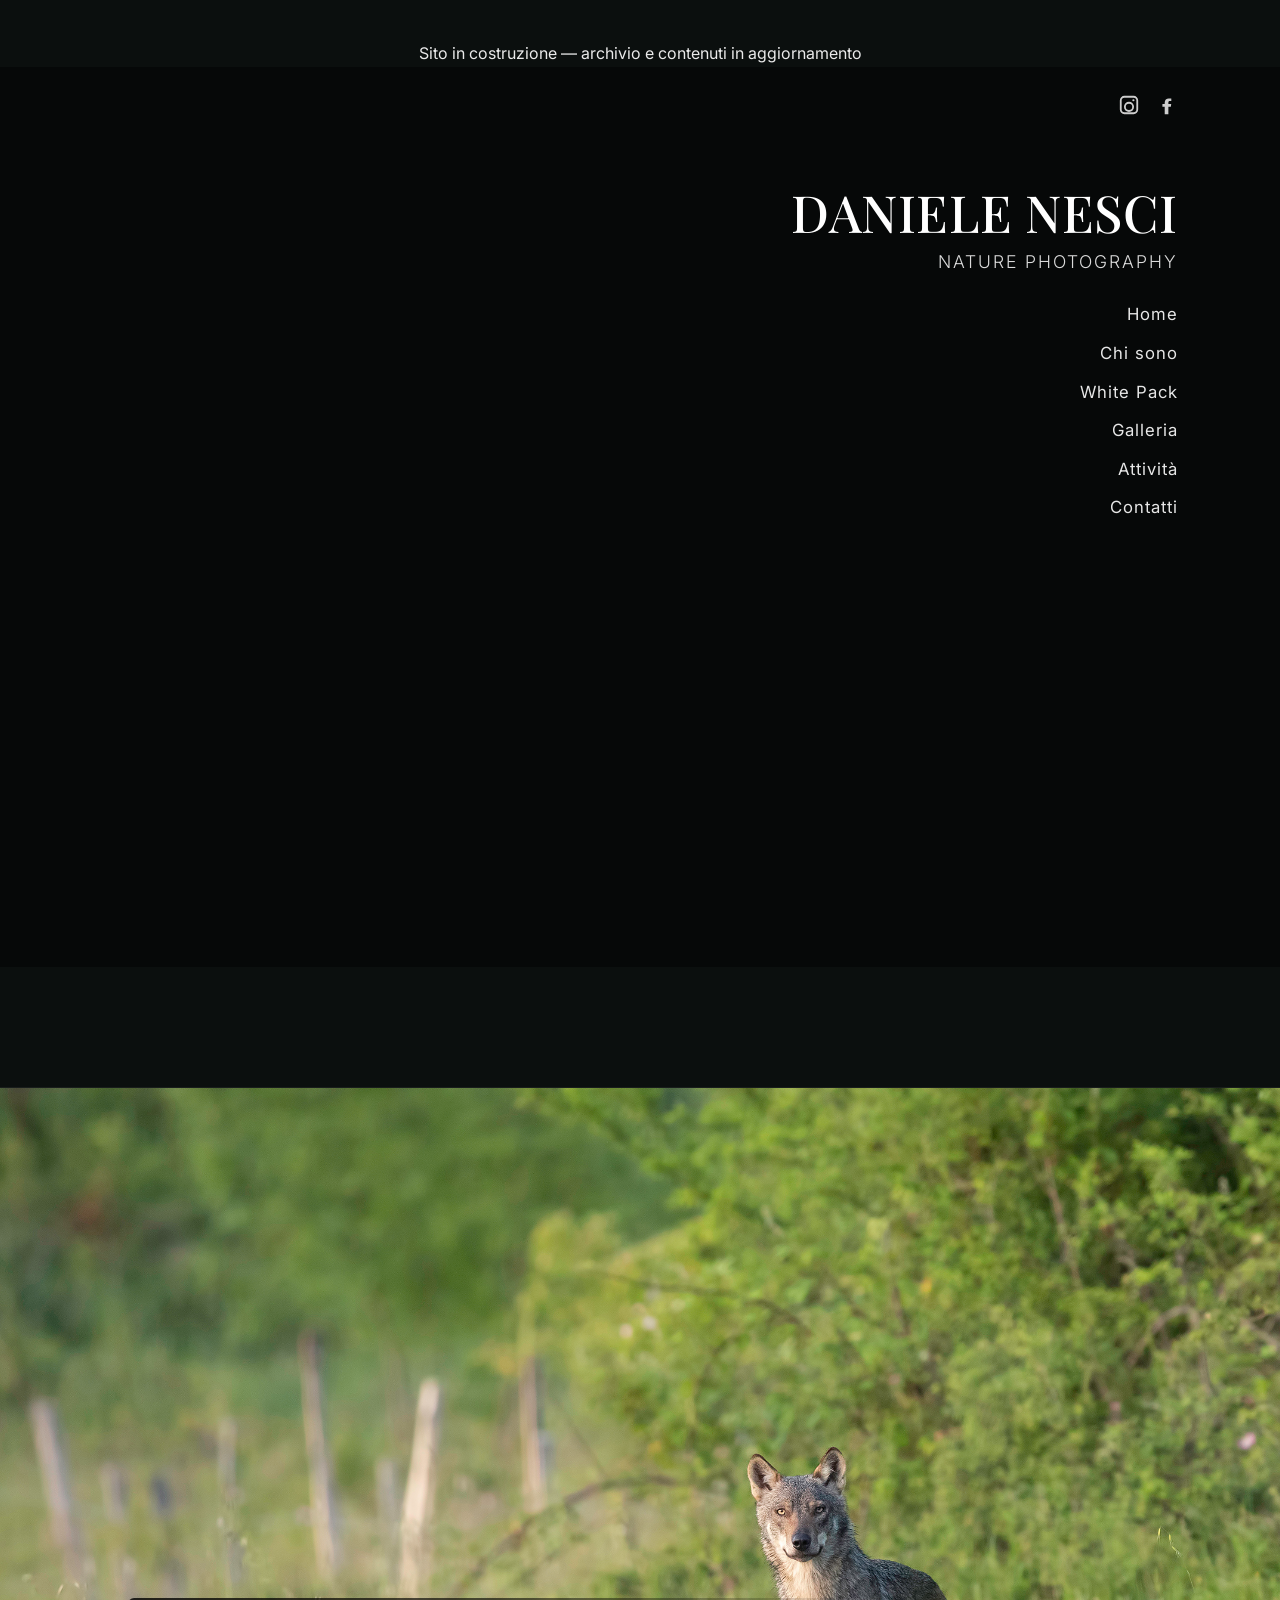
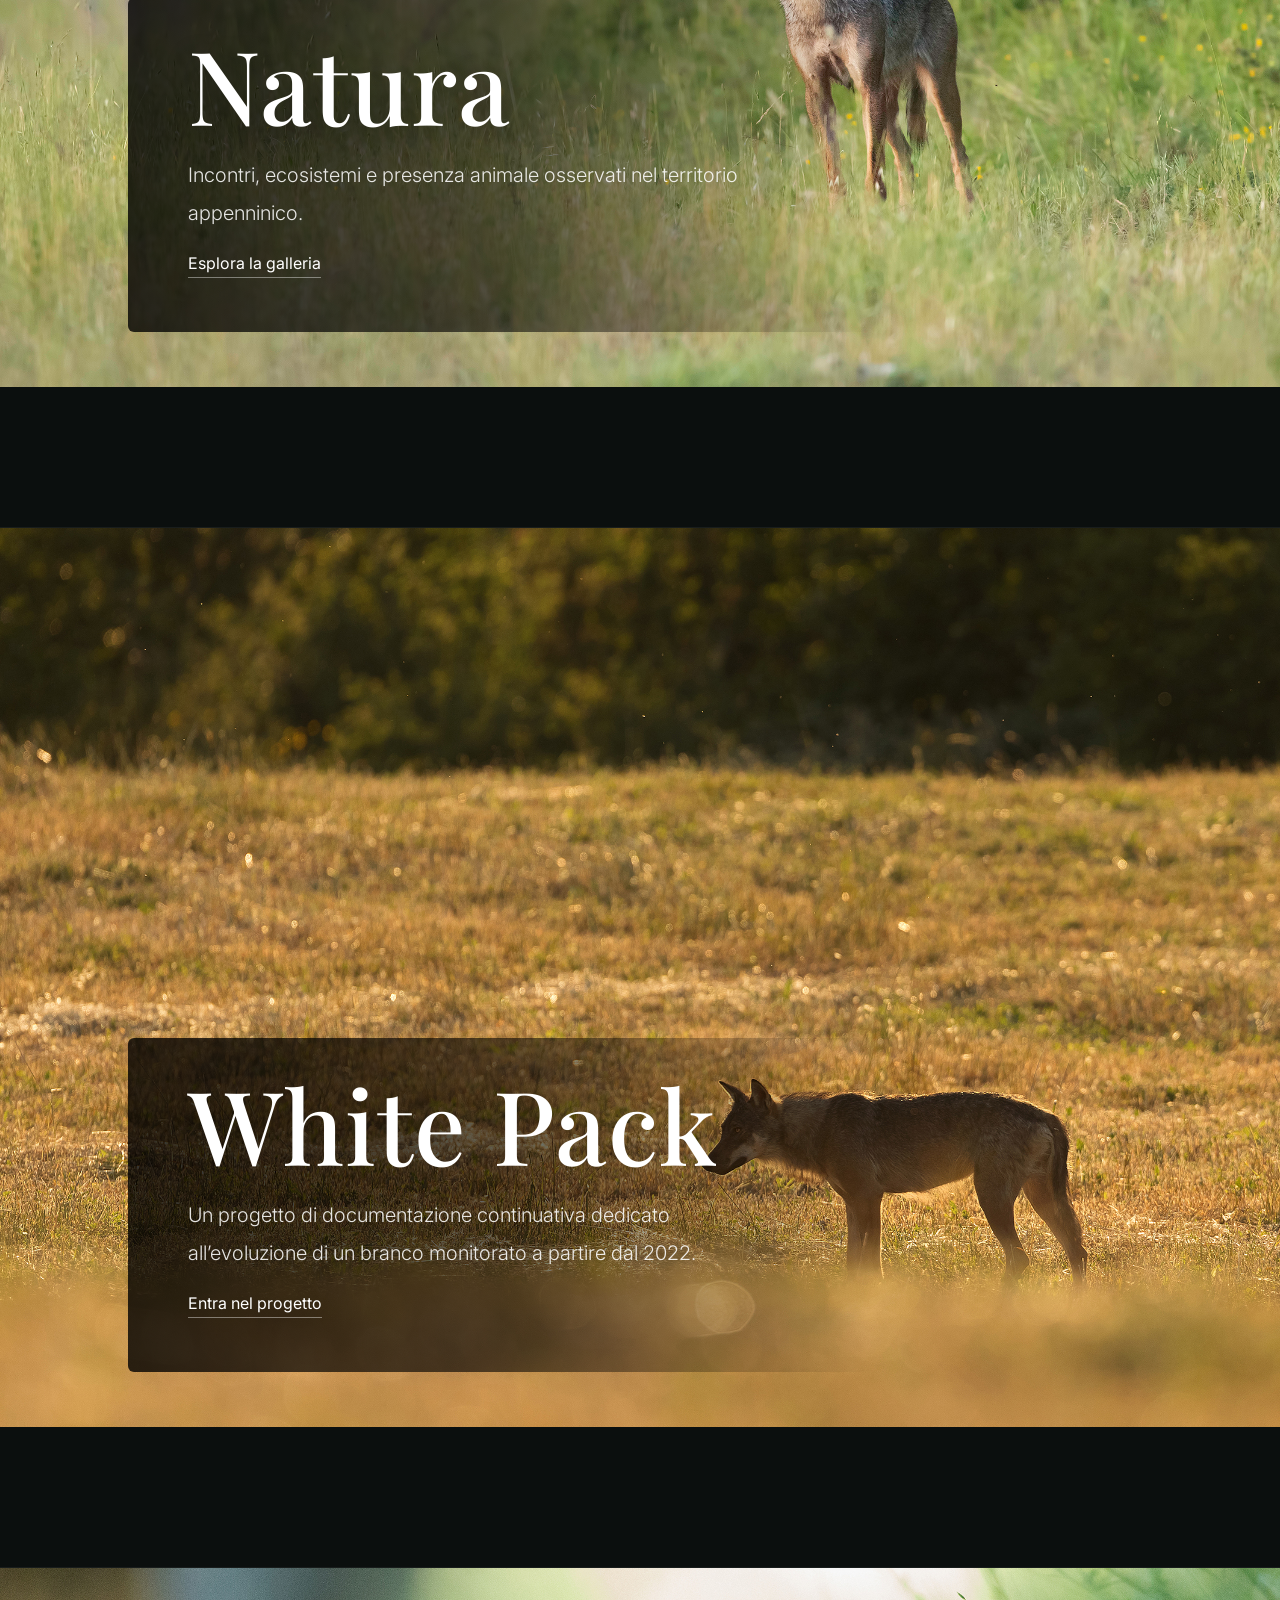
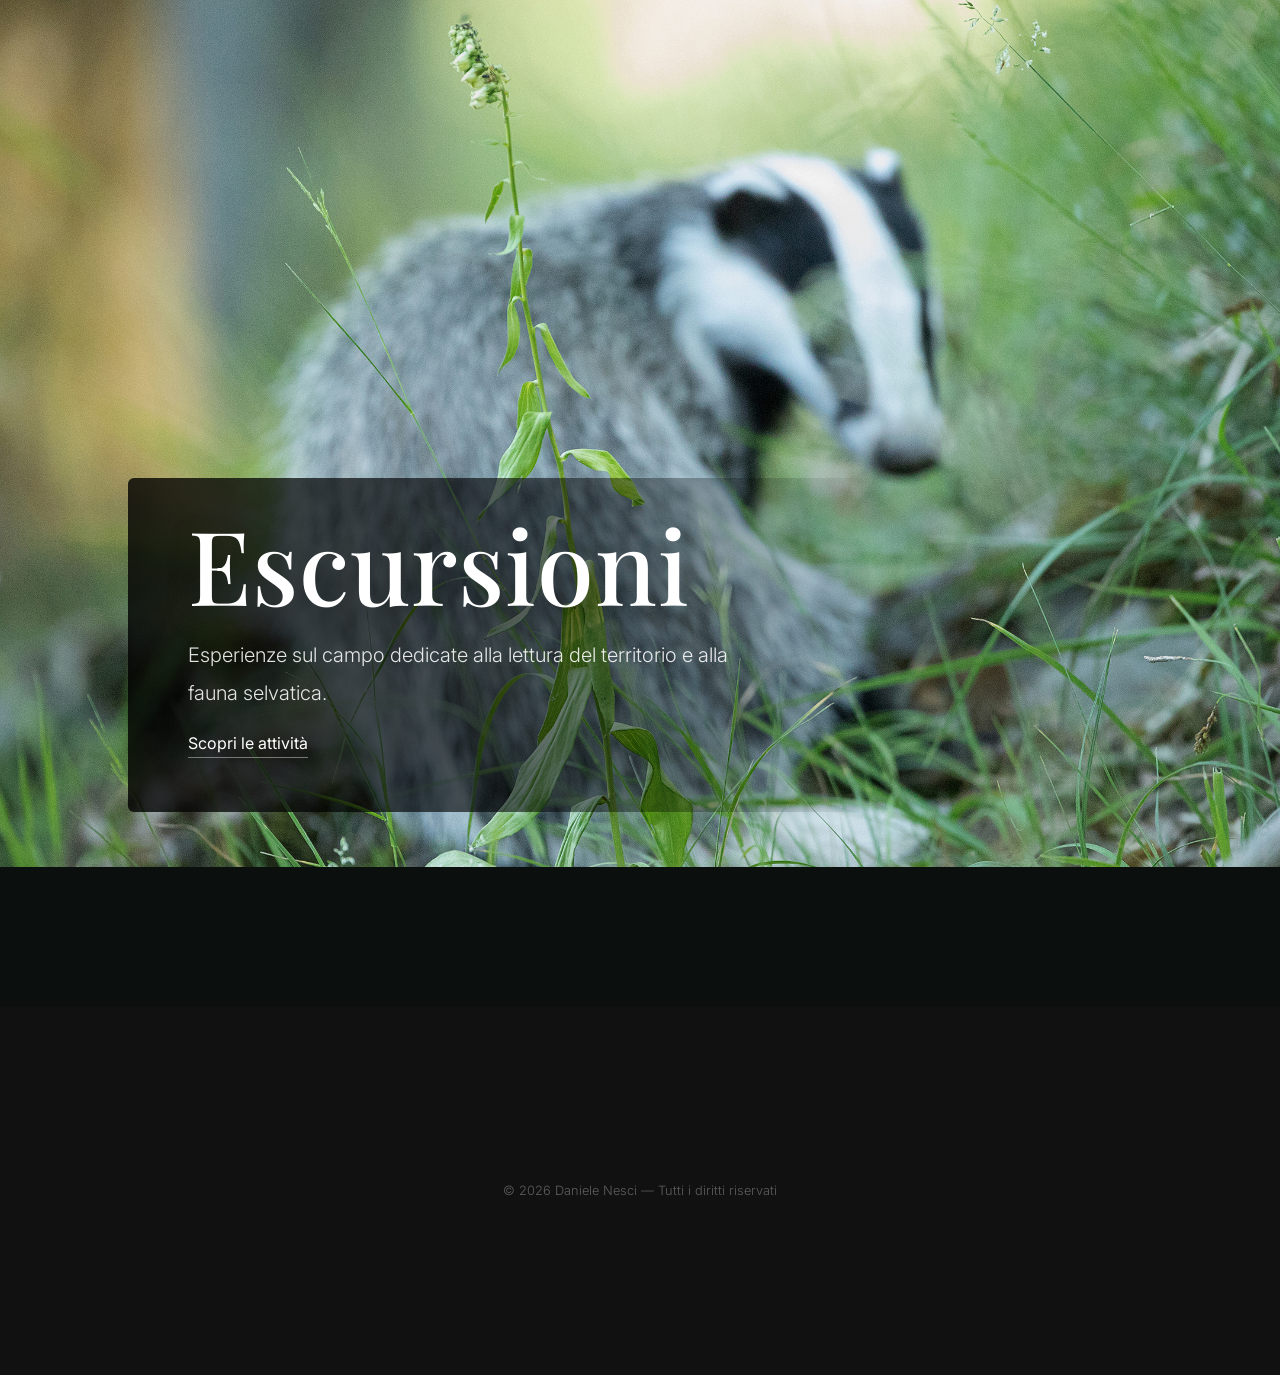
==== index.html @ 94b70ebe "Update index.html" ====
<!DOCTYPE html>
<html lang="it">
<head>
  <meta charset="UTF-8">
  <meta name="viewport" content="width=device-width, initial-scale=1.0">  
  
  <title>Daniele Nesci | Fotografia naturalistica Appennino</title>
  
  <meta name="description" content="Fotografia naturalistica nell’Appennino e progetto White Pack: documentazione del comportamento del lupo e della fauna selvatica nel suo ambiente naturale.">

  
  <link rel="stylesheet" href="style.css">
  <link rel="preconnect" href="https://fonts.googleapis.com">
<link rel="preconnect" href="https://fonts.gstatic.com" crossorigin>

<link href="https://fonts.googleapis.com/css2?family=Inter:wght@300;400;500&family=Playfair+Display:wght@400;500;600&display=swap" rel="stylesheet">
</head>

<body>

<div class="site-banner">
  Sito in costruzione — archivio e contenuti in aggiornamento
</div>

<header class="hero-global">

  <video autoplay muted loop playsinline>
    <source src="assets/video/hero.mp4" type="video/mp4">
  </video>

  <div class="overlay"></div>

  <!-- TITOLO -->
  <div class="content">
    <h1>DANIELE NESCI</h1>
    <p>NATURE PHOTOGRAPHY</p>

 
    
  <nav class="hero-nav">
    <a href="index.html">Home</a>
    <a href="chi-sono.html">Chi sono</a>
    <a href="progetto.html">White Pack</a>
    <a href="galleria.html">Galleria</a>
    <a href="escursioni.html">Attività</a>
    <a href="contatti.html">Contatti</a>
  </nav>
  </div>

  

  <div class="hero-social">

  <a href="https://www.instagram.com/appennino_selvaggio/?hl=it" target="_blank" aria-label="Instagram">
    <svg viewBox="0 0 24 24">
      <path d="M7 2h10a5 5 0 0 1 5 5v10a5 5 0 0 1-5 5H7a5 5 0 0 1-5-5V7a5 5 0 0 1 5-5zm10 2H7a3 3 0 0 0-3 3v10a3 3 0 0 0 3 3h10a3 3 0 0 0 3-3V7a3 3 0 0 0-3-3zm-5 4.5A5.5 5.5 0 1 1 6.5 14 5.5 5.5 0 0 1 12 8.5zm0 2A3.5 3.5 0 1 0 15.5 14 3.5 3.5 0 0 0 12 10.5zM18 6.8a1.2 1.2 0 1 1-1.2-1.2A1.2 1.2 0 0 1 18 6.8z"/>
    </svg>
  </a>

  <a href="https://www.facebook.com/daniele.nesci.5" target="_blank" aria-label="Facebook">
    <svg viewBox="0 0 24 24">
      <path d="M13.5 22v-8h2.7l.4-3H13.5V9.1c0-.9.3-1.6 1.7-1.6H16.7V5c-.3 0-1.4-.1-2.7-.1-2.7 0-4.5 1.6-4.5 4.6V11H7v3h2.5v8h4z"/>
    </svg>
  </a>

</div>

</header>

<main>

<section class="chapter">

  <img class="media" src="assets/images/foto1-reverse_hero.jpg">

  <div class="chapter-text">
    <h2>Natura</h2>

    <p>
      Incontri, ecosistemi e presenza animale osservati nel territorio appenninico.
    </p>

    <a href="galleria.html">Esplora la galleria</a>
  </div>

</section>

<section class="chapter dark-chapter">

  <img class="media" src="assets/images/foto2_hero.jpg">

  <div class="chapter-text">
    <h2>White Pack</h2>

    <p>
      Un progetto di documentazione continuativa dedicato all’evoluzione di un branco monitorato a partire dal 2022.
    </p>

    <a href="progetto.html">Entra nel progetto</a>
  </div>

</section>

<section class="chapter">

  <img class="media" src="assets/images/foto3_hero.jpg">

  <div class="chapter-text">
    <h2>Escursioni</h2>

    <p>
      Esperienze sul campo dedicate alla lettura del territorio e alla fauna selvatica.
    </p>

    <a href="escursioni.html">Scopri le attività</a>
  </div>

</section>

</main>

<section id="foto" class="section dark">

<footer>
  <p>© 2026 Daniele Nesci — Tutti i diritti riservati</p>

</footer>


 

</body>
</html>
---- style.css ----
/* =========================
   BASE
========================= */

* {
  box-sizing: border-box;
}

body {
  margin: 0;
  font-family: "Inter", sans-serif;
  background: #0b0f0e;
  color: #eaeaea;
  line-height: 1.7;
}

img {
  max-width: 100%;
  height: auto;
  display: block;
}

/* =========================
   TIPOGRAFIA
========================= */

h1, h2, h3 {
  font-family: "Playfair Display", serif;
  font-weight: 500;
  letter-spacing: 0.5px;
  line-height: 1.2;
}

p {
  font-weight: 300;
  opacity: 0.88;
}

/* =========================
   HERO VIDEO
========================= */

.hero-global {
  position: relative;
  height: 100vh;
  overflow: hidden;
  margin-bottom: 120px;
}

.hero-global video {
  position: absolute;
  inset: 0;
  width: 100%;
  height: 100%;
  object-fit: cover;
  z-index: 0;
}

.overlay {
  position: absolute;
  inset: 0;
  background: rgba(0,0,0,0.45);
  z-index: 1;
  pointer-events: none;
}

/* =========================
   HERO CONTENT
========================= */

.hero-global .content {
  position: absolute;
  top: 13%;
  right: 8%;
  z-index: 2;

  display: flex;
  flex-direction: column;
  align-items: flex-end;
  gap: 6px;

  text-align: right;
  color: white;
  max-width: 600px;
}

/* titolo */
.hero-global .content h1 {
  margin: 0;
  font-size: clamp(2.5rem, 4vw, 4.5rem);
  line-height: 1.1;
  white-space: nowrap;
}

/* sottotitolo */
.hero-global .content p {
  margin: 0;
  font-size: 1.1rem;
  letter-spacing: 2px;
  text-transform: uppercase;
  opacity: 0.85;
}

/* NAV DENTRO FLUSSO (IMPORTANTISSIMO) */
.hero-nav {
  display: flex;
  flex-direction: column;
  gap: 10px;

  
  margin-top: 18px;
  align-items: flex-end;
  padding: 0;
}

.main-nav a,
.hero-nav a {
  font-family: "Inter", sans-serif;
  color: #fff;
  text-decoration: none;
  font-size: 1.05rem;
  letter-spacing: 1px;
  opacity: 0.9;
} 

.hero-nav a:hover {
  opacity: 1;
}

/* =========================
   SOCIAL HERO
========================= */

.hero-social {
  position: absolute;
  top: 3%;
  right: 8%;
  z-index: 3;

  display: flex;
  gap: 16px;
}

.hero-social a {
  opacity: 0.8;
  transition: opacity 0.3s ease;
}

.hero-social a:hover {
  opacity: 1;
}

.hero-social svg {
  width: 22px;
  height: 22px;
  fill: white;
}

/* =========================
   SEZIONI
========================= */

.section {
  padding: 80px;
}

.section.dark {
  background: #111;
}

/* =========================
   CHAPTER HOME
========================= */

.chapter {
  position: relative;
  min-height: 100vh;
  overflow: hidden;

  display: flex;
  align-items: flex-end;

  justify-content: flex-start;

  margin-bottom: 140px;
  border-top: 1px solid rgba(255,255,255,0.06);

  padding: 80px 10%;

  /* sicurezza layering */
  z-index: 0;
}

/* overlay */
.chapter::before {
  content: "";
  position: absolute;
  inset: 0;

  background: linear-gradient(
    to top,
    rgba(0,0,0,0.45) 60%,
    rgba(0,0,0,0.10) 0%,
    
  );

  z-index: 1;
  pointer-events: none;
}

/* contenuto sopra overlay */
.chapter-text {
  position: relative;
  z-index: 2;
  max-width: 720px;
  color: white;

  padding-left: 60px; /* 👉 QUESTO è il vero fix */
  padding-bottom: 30px; /* 👉 spazio per il link */
}

/* banda dietro il testo */

.chapter-text::before {
  content: "";
  position: absolute;
  
  left: 0;
  top: -25px;
  bottom: -25px;

  width: 120%;

  background: linear-gradient(
    to right,
    rgba(0,0,0,0.80) 0%,
    rgba(0,0,0,0.60) 50%,
    rgba(0,0,0,0) 100%
  );

  z-index: -1;
  border-radius: 6px;
}



/* IMMAGINE */
.media {
  position: absolute;
  inset: 0;

  width: 100%;
  height: 100%;

  object-fit: cover;

  transform: scale(1.02);
  filter: none;

  z-index: 0;
}

/* TESTO */
.chapter-text {
  position: relative;
  z-index: 2;

  max-width: 720px;

  color: white;
}

/* TITOLI */
.chapter-text h2 {
  font-size: clamp(4.5rem, 8vw, 6.5rem);
  margin: 0 0 10px 0;
  letter-spacing: 1px;

  text-shadow: 0 10px 30px rgba(0,0,0,0.35);
}

/* TESTO */
.chapter-text p {
  font-size: 1.25rem;
  line-height: 1.9;
  opacity: 0.88;

  max-width: 560px;
  margin: 0 0 18px 0;
}

/* LINK */
.chapter-text a {
  color: white;
  text-decoration: none;
  border-bottom: 1px solid rgba(255,255,255,0.4);
  padding-bottom: 4px;
}

/* =========================
   PHOTO / EPISODE BLOCK
========================= */

.photo-block,
.episode-block {
  display: flex;
  align-items: center;
  gap: 60px;
  padding: 80px 12%;
}

.photo-block.reverse,
.episode-block.reverse {
  flex-direction: row-reverse;
}

.photo-block img,
.episode-block img {
  width: 60%;
  object-fit: cover;
}

.photo-text,
.episode-block div {
  width: 40%;
}

/* =========================
   GALLERY
========================= */


.gallery {
  display: flex;
  flex-direction: column;
  gap: 40px;
}

.caption {
  opacity: 0.7;
  max-width: 700px;
}

/* =========================
   FOOTER
========================= */

footer {
  padding: 80px;
  text-align: center;
  opacity: 0.4;
  font-size: 0.8rem;
}

/* =========================
   RESPONSIVE
========================= */

@media (max-width: 900px) {

  .photo-block,
  .episode-block,
  .photo-block.reverse,
  .episode-block.reverse {
    flex-direction: column;
  }

  .photo-block img,
  .episode-block img,
  .photo-text,
  .episode-block div {
    width: 100%;
  }

  .hero-global .content {
    top: 10%;
    left: auto;
    right: 6%;
    text-align: right;
    align-items: flex-end;
  }

  .hero-nav {
    align-items: flex-end;
  }

  .hero-global .content h1 {
    white-space: normal;
  }
}

/* =========================
   MASONRY GALLERY
========================= */

.gallery-masonry {
  padding: 70px 6% 120px;
  max-width: 1400px;
  margin: 0 auto;
}

/* layout più pulito e controllato */
.gallery-img {
  width: 100%;
  display: block;

  margin-bottom: 80px;

  border-radius: 2px;
  cursor: pointer;

  transition: transform 0.35s ease, opacity 0.35s ease;
}

/* focus su poche immagini alla volta */
.gallery-img:hover {
  transform: scale(1.02);
}

/* ritmo visivo minimo (non invadente) */
.gallery-img:nth-child(4n) {
  margin-bottom: 60px;
}

/* TABLET */

@media (max-width: 1000px) {

  .gallery-masonry {
    column-count: 2;
  }

}

/* MOBILE */

@media (max-width: 900px) {
  .gallery-masonry {
    padding: 50px 5% 90px;
  }

}

/* LIGHTBOX */

.lightbox {
  position: fixed;
  inset: 0;
  background: rgba(0,0,0,0.92);
  display: none;
  align-items: center;
  justify-content: center;
  z-index: 9999;
}

.lightbox img {
  max-width: 90%;
  max-height: 90%;
}

.gallery-footer {
  padding: 60px 20px;
  text-align: center;
  opacity: 0.5;
  font-size: 0.85rem;
  letter-spacing: 1px;
}

/* =========================
   NAV PAGINE INTERNE
========================= */

.main-nav {
  display: flex;
  justify-content: center;
  align-items: center;

  gap: 28px;

  padding: 22px 8%;

  background: #0b0f0e;
}

.main-nav a {
  color: #eaeaea;
  text-decoration: none;

  font-size: 1rem;
  letter-spacing: 1px;

  opacity: 0.85;
  transition: opacity 0.3s ease;
}

.main-nav a:hover {
  opacity: 1;
}

.main-nav a:visited {
  color: #eaeaea;
}

/* pagina attiva */
.main-nav a.active {
  opacity: 1;
  border-bottom: 1px solid rgba(255,255,255,0.5);
}

/* =========================
   BIO BLOCK
========================= */

.bio {
  max-width: 750px;
  margin: 0 auto;
  padding: 80px 20px;
}

/* TITOLO CENTRATO */
.bio h1,
.bio h2 {
  text-align: center;
  margin-bottom: 40px;
}

/* TESTO CENTRATO COME BLOCCO */
.bio-text {
  text-align: center;
  margin: 40px 0;
}

/* PARAGRAFI GIUSTIFICATI DENTRO IL BLOCCO */
.bio-text p {
  text-align: justify;
  text-align-last: center; /* ultima riga centrata */
  line-height: 1.9;
  font-size: 1.05rem;
  opacity: 0.85;
}

/* IMMAGINI CENTRATE */
.bio-image {
  display: block;
  width: 80%;
  max-width: 600px;

  margin: 50px auto;
}

.bio-strip {
  display: flex;
  gap: 15px;

  justify-content: center;
  align-items: center;

  margin: 60px auto;
  max-width: 900px;
}

.bio-strip img {
  width: 33.3%;
  height: 220px;

  object-fit: cover;

  filter: contrast(1.05) brightness(0.95);

  transition: transform 0.3s ease;
}

.bio-strip img:hover {
  transform: scale(1.03);
}

@media (max-width: 900px) {
  .bio-strip {
    flex-direction: column;
  }

  .bio-strip img {
    width: 100%;
    height: auto;
  }
}

.activity-block {
  display: flex;
  gap: 60px;
  align-items: flex-start;
  padding: 90px 10%;
}

/* TESTO */
.activity-text {
  width: 45%;
}

/* GRIGLIA IMMAGINI */
.activity-media-grid {
  width: 55%;
  display: grid;
  grid-template-columns: repeat(2, 1fr);
  gap: 12px;
}

.activity-media-grid img {
  width: 100%;
  height: 240px;
  object-fit: cover;
  transition: transform 0.3s ease;
}

.activity-media-grid img:hover {
  transform: scale(1.03);
}

/* REVERSE */
.activity-block.reverse {
  flex-direction: row-reverse;
}

/* RESPONSIVE */
@media (max-width: 900px) {
  .activity-block,
  .activity-block.reverse {
    flex-direction: column;
  }

  .activity-text,
  .activity-media-grid {
    width: 100%;
  }

  .activity-media-grid {
    grid-template-columns: 1fr;
  }

  .activity-media-grid img {
    height: auto;
  }
}
.section a {
  color: inherit;
  text-decoration: none;
  border-bottom: 1px solid rgba(255,255,255,0.35);
}

.section a:visited {
  color: inherit;
}

.section a:hover {
  opacity: 0.8;
  border-bottom-color: rgba(255,255,255,0.7);
}

/* HERO VIDEO PROGETTO */

.project-hero {
  position: relative;
  height: 100vh;
  width: 100%;
  overflow: hidden;
}

.project-video {
  position: absolute;
  inset: 0;
  width: 100%;
  height: 100%;
  object-fit: cover;
}

.project-overlay {
  position: absolute;
  inset: 0;
  background: rgba(0,0,0,0.45);
}

.project-title {
  position: absolute;
  bottom: 12%;
  left: 8%;
  color: white;
  max-width: 600px;
}

.project-title h1 {
  font-size: 4rem;
  margin: 0;
}

.project-title p {
  opacity: 0.85;
  letter-spacing: 2px;
  text-transform: uppercase;
}

.project-section {
  padding: 100px 10%;
  max-width: 900px;
  margin: auto;
}

.project-section h2 {
  margin-bottom: 20px;
}

.project-section p {
  line-height: 1.9;
  opacity: 0.85;
}

.project-section.dark {
  background: #0f1413;
}

.science-box{
    max-width:900px;
    margin:80px auto;
    padding:40px;
    border-left:4px solid #c9a96e;
    background:#f5f5f5;
}

.project-divider{
  max-width: 900px;
  margin: 80px auto;
  padding: 30px;
  text-align: center;
  border-top: 1px solid #2b2b2b;
  border-bottom: 1px solid #2b2b2b;
  color: #777;
  font-size: 0.95rem;
}

.story-section{
  max-width: 1100px;
  margin: 100px auto;
  padding: 0 20px;
  display: grid;
  grid-template-columns: 1fr 1fr;
  gap: 50px;
  align-items: center;
}

.story-text h2{
  font-size: 2rem;
  margin-bottom: 20px;
}

.story-text p{
  line-height: 1.8;
  color: #444;
}

.story-media img{
  width: 100%;
  display: block;
  border-radius: 12px;
}

.science-box{
  max-width: 900px;
  margin: 80px auto;
  padding: 30px;
  background: #f5f5f5;
  border-left: 4px solid #c9a96e;
  border-radius: 6px;
}

@media (max-width: 800px){
  .story-section{
    grid-template-columns: 1fr;
  }
}

.gallery-scroll {
  display: grid;
  grid-template-columns: repeat(auto-fit, minmax(180px, 1fr));
  gap: 14px;

  width: 100%;
  overflow: hidden;
}

/* immagini */
.gallery-scroll img {
  width: 100%;
  height: 150px;

  object-fit: cover;
  display: block;

  cursor: pointer;
  transition: transform 0.25s ease;
}

.gallery-scroll img:hover {
  transform: scale(1.03);
}

.site-banner {
  width: 100%;
  text-align: center;
}

body{
  padding-top: 40px;
}

.project-index{
  max-width: 900px;
  margin: 60px auto;
  text-align: center;
}

.project-index h3{
  margin-bottom: 20px;
  font-size: 1.2rem;
  letter-spacing: 1px;
}

.project-index ul{
  list-style: none;
  padding: 0;
  display: flex;
  flex-wrap: wrap;
  gap: 15px;
  justify-content: center;
}

.project-index a{
  display: inline-block;
  padding: 8px 14px;
  border: 1px solid #333;
  border-radius: 20px;
  text-decoration: none;
  color: #222;
  transition: 0.3s ease;
  font-size: 0.9rem;
}

.project-index a:hover{
  background: #111;
  color: #fff;
}

html{
  scroll-behavior: smooth;
}

.project-section,
.story-section,
.project-divider,
.science-box,
.project-index{
  max-width: 1200px;
  margin-left: auto;
  margin-right: auto;
}

.project-image {
  margin: 40px 0;
}

.project-image img {
  width: 100%;
  display: block;
}

.project-image figcaption {
  font-size: 0.9rem;
  opacity: 0.7;
  margin-top: 8px;
  text-align: center;
  letter-spacing: 0.5px;
}

.project-thumb-gallery {
  display: grid;
  grid-template-columns: repeat(auto-fit, minmax(180px, 1fr));
  gap: 14px;

  margin-top: 25px;
}

.project-thumb-gallery figure {
  flex: 0 0 auto;
  width: 180px;
}

.project-thumb-gallery img {
  width: 100%;
  height: 160px;

  object-fit: cover;
  display: block;

  cursor: pointer;
  transition: transform 0.25s ease;
}

.project-thumb-gallery img:hover {
  transform: scale(1.03);
}

.project-thumb-gallery img:hover {
  transform: scale(1.05);
}

.project-thumb-gallery figcaption {
  font-size: 0.75rem;
  margin-top: 6px;
  opacity: 0.7;
  text-align: center;
}

.lightbox {
  position: fixed;
  inset: 0;
  background: rgba(0,0,0,0.92);
  display: none;

  align-items: center;
  justify-content: center;

  z-index: 9999;
}

.lightbox-content {
  text-align: center;
  max-width: 90%;
}

.lightbox img {
  max-width: 90vw;
  max-height: 80vh;
}

.lightbox p {
  margin-top: 10px;
  color: white;
  font-size: 0.9rem;
  opacity: 0.8;
  letter-spacing: 0.5px;
}

.bianca-story {
  max-width: 900px;
  margin: 80px auto;
  padding: 0 20px;

  display: flex;
  flex-direction: column;
  gap: 90px;
}

.bianca-shot img {
  width: 100%;
  height: auto;
  display: block;
}

.bianca-shot figcaption {
  margin-top: 12px;
  font-size: 0.9rem;
  opacity: 0.7;
  text-align: center;
}
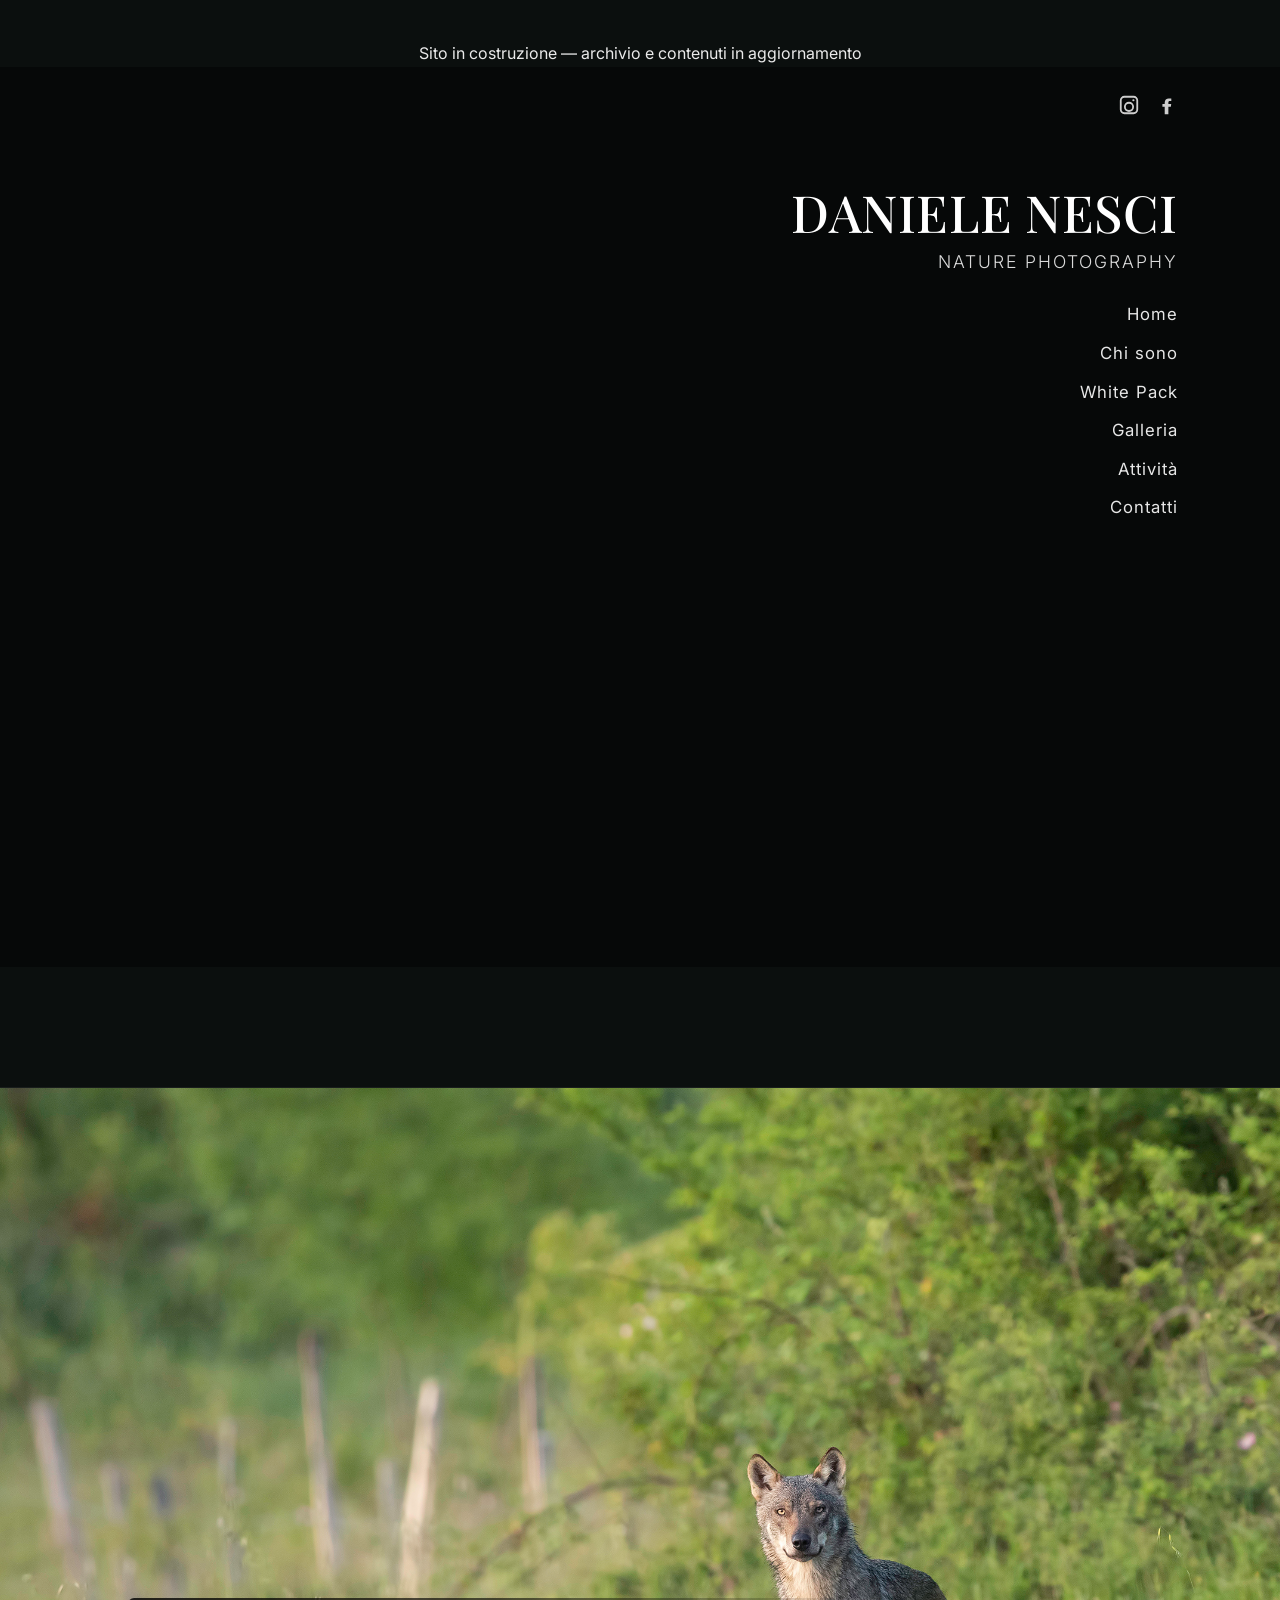
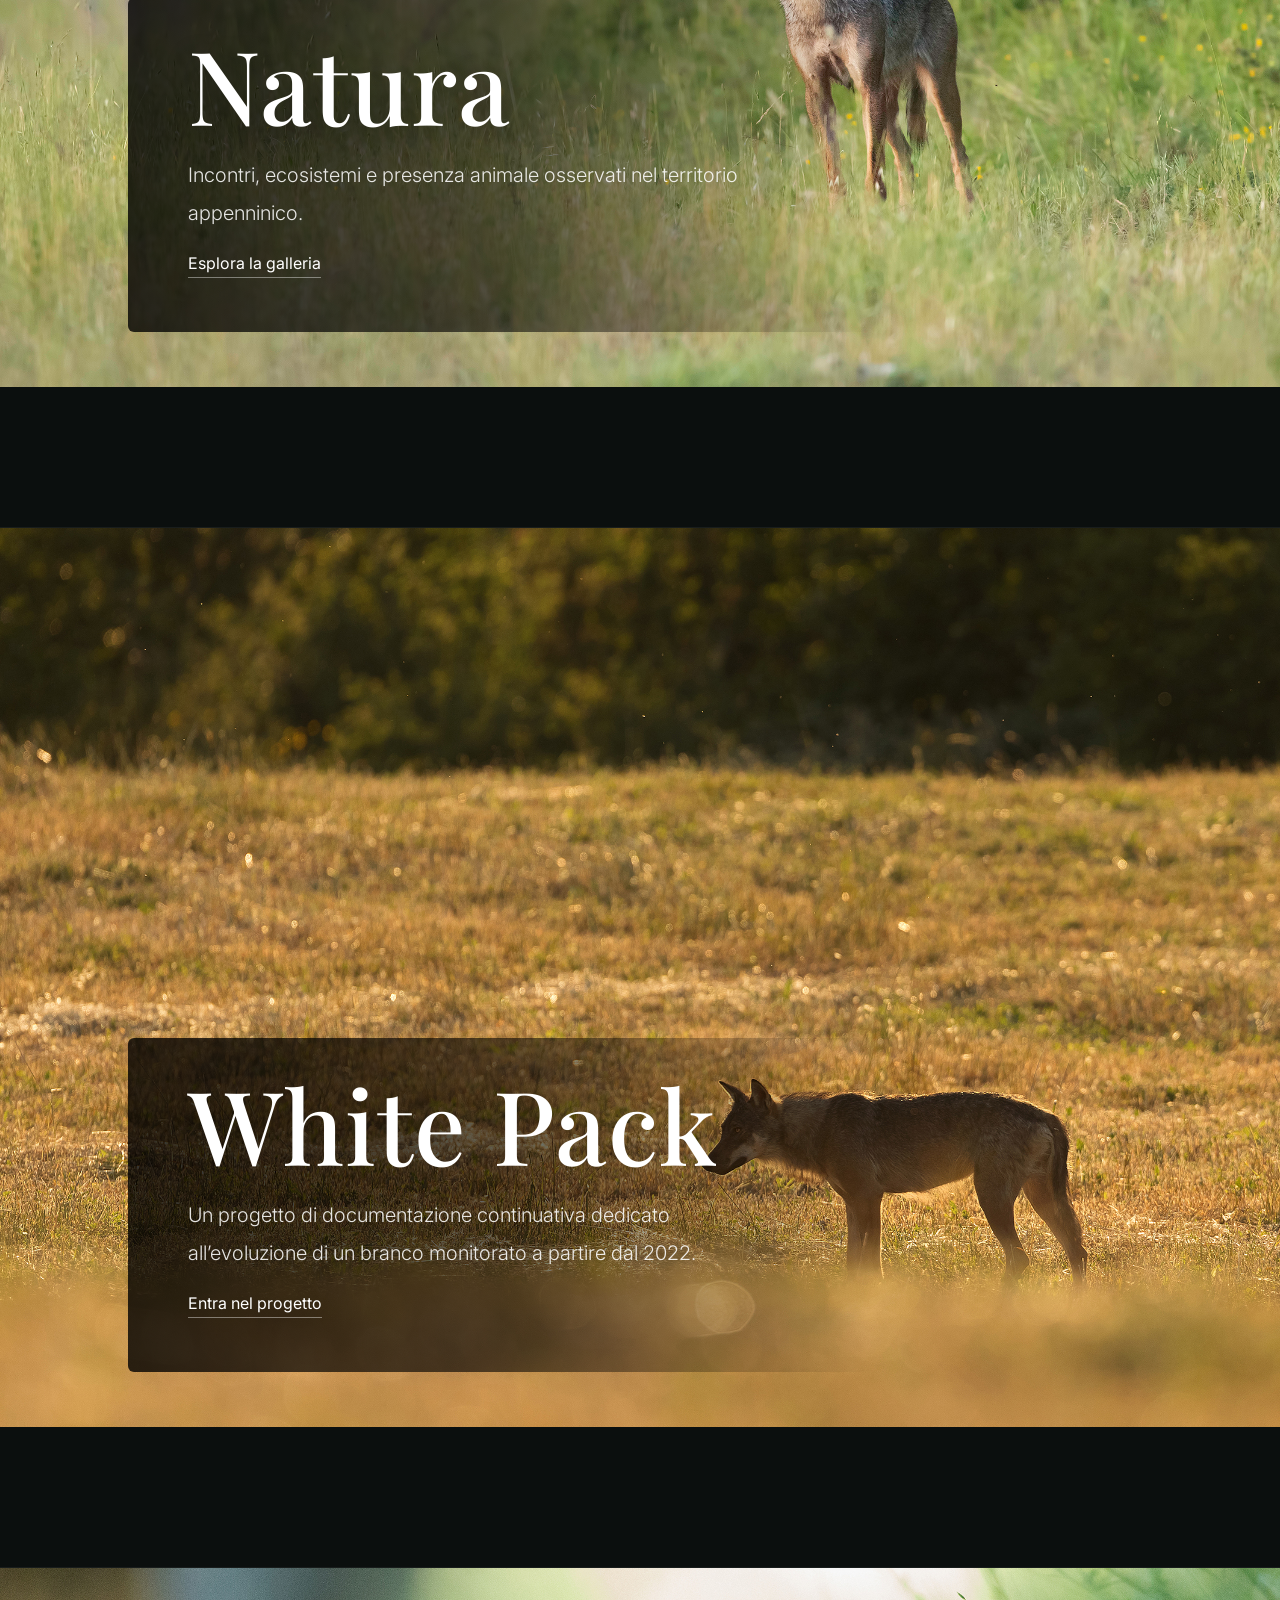
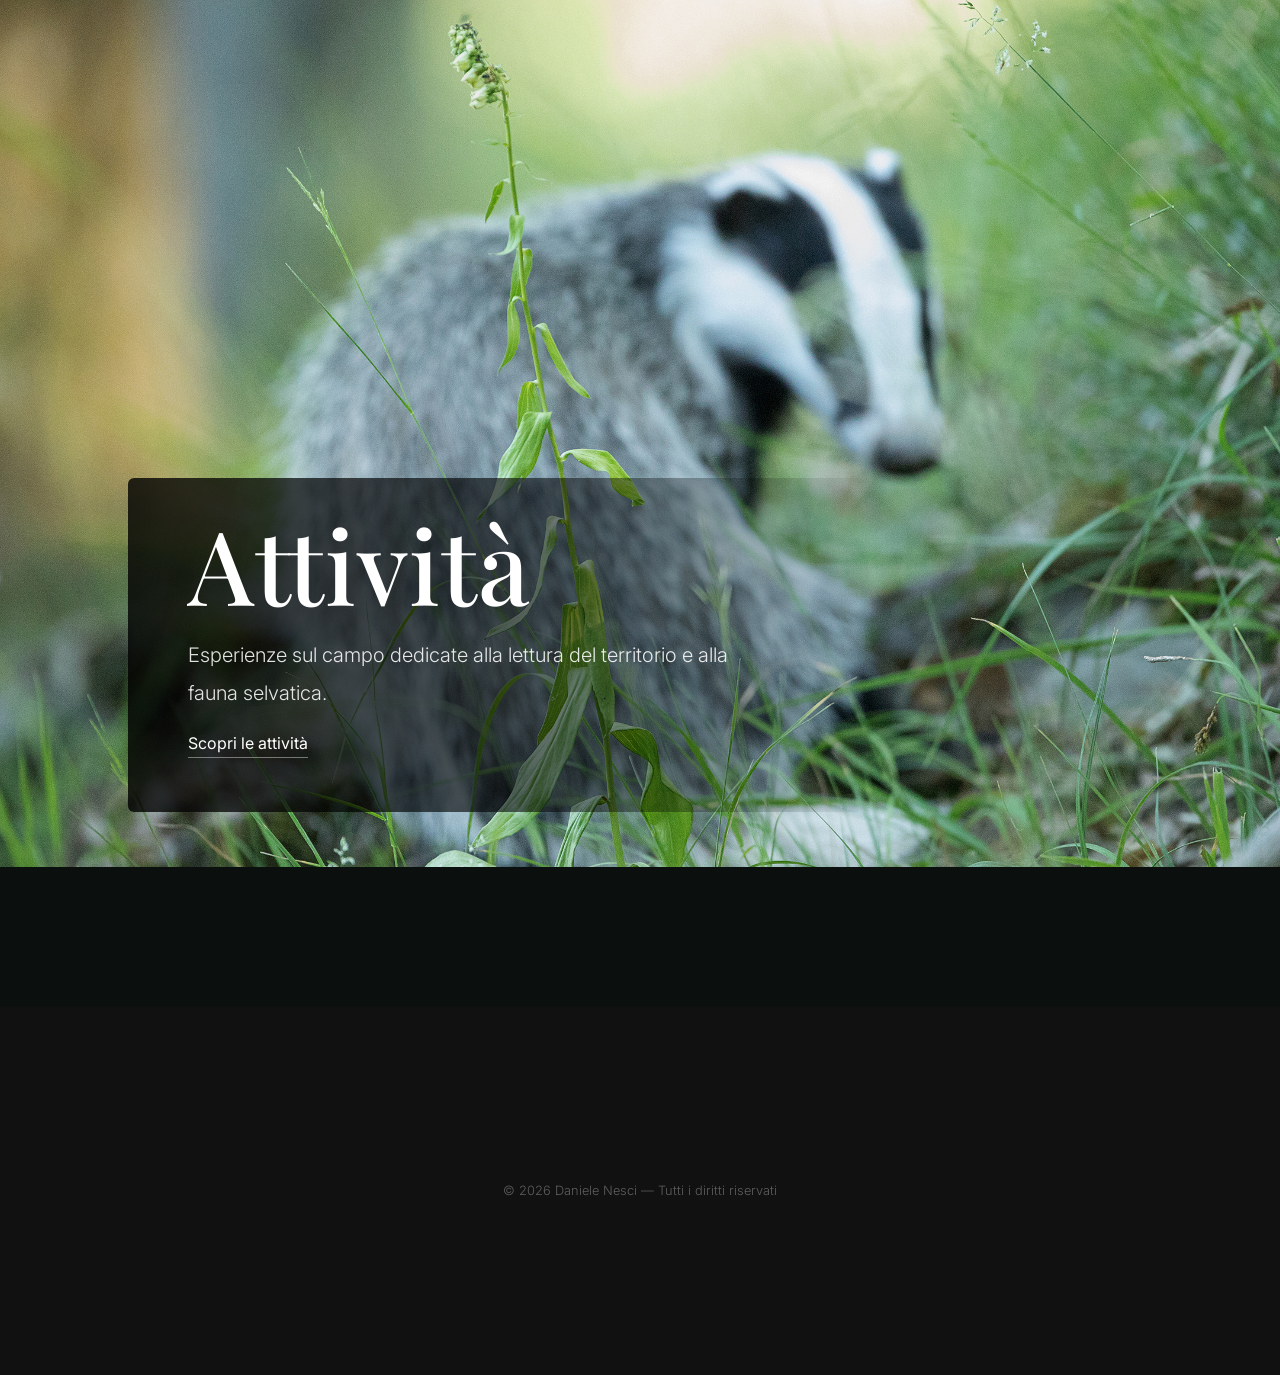
==== commit fca19130: "Update index.html" ====
--- a/index.html
+++ b/index.html
@@ -106,7 +106,7 @@
   <img class="media" src="assets/images/foto3_hero.jpg">
 
   <div class="chapter-text">
-    <h2>Escursioni</h2>
+    <h2>Attività</h2>
 
     <p>
       Esperienze sul campo dedicate alla lettura del territorio e alla fauna selvatica.
--- a/style.css
+++ b/style.css
@@ -197,12 +197,11 @@
   position: absolute;
   inset: 0;
 
-  background: linear-gradient(
-    to top,
-    rgba(0,0,0,0.45) 60%,
-    rgba(0,0,0,0.10) 0%,
-    
-  );
+background: linear-gradient(
+  to top,
+  rgba(0,0,0,0) 60%,
+  rgba(0,0,0,0) 0%
+);
 
   z-index: 1;
   pointer-events: none;
@@ -212,6 +211,7 @@
 .chapter-text {
   position: relative;
   z-index: 2;
+  
   max-width: 720px;
   color: white;
 
@@ -258,16 +258,6 @@
   filter: none;
 
   z-index: 0;
-}
-
-/* TESTO */
-.chapter-text {
-  position: relative;
-  z-index: 2;
-
-  max-width: 720px;
-
-  color: white;
 }
 
 /* TITOLI */
@@ -715,14 +705,6 @@
 
 .project-section.dark {
   background: #0f1413;
-}
-
-.science-box{
-    max-width:900px;
-    margin:80px auto;
-    padding:40px;
-    border-left:4px solid #c9a96e;
-    background:#f5f5f5;
 }
 
 .project-divider{
@@ -904,10 +886,6 @@
 }
 
 .project-thumb-gallery img:hover {
-  transform: scale(1.03);
-}
-
-.project-thumb-gallery img:hover {
   transform: scale(1.05);
 }
 
@@ -916,18 +894,6 @@
   margin-top: 6px;
   opacity: 0.7;
   text-align: center;
-}
-
-.lightbox {
-  position: fixed;
-  inset: 0;
-  background: rgba(0,0,0,0.92);
-  display: none;
-
-  align-items: center;
-  justify-content: center;
-
-  z-index: 9999;
 }
 
 .lightbox-content {
@@ -969,4 +935,13 @@
   font-size: 0.9rem;
   opacity: 0.7;
   text-align: center;
+}
+
+@media (max-width: 900px) {
+
+  .chapter-text h2 {
+    font-size: clamp(2.8rem, 12vw, 4rem);
+    line-height: 1;
+  }
+
 }
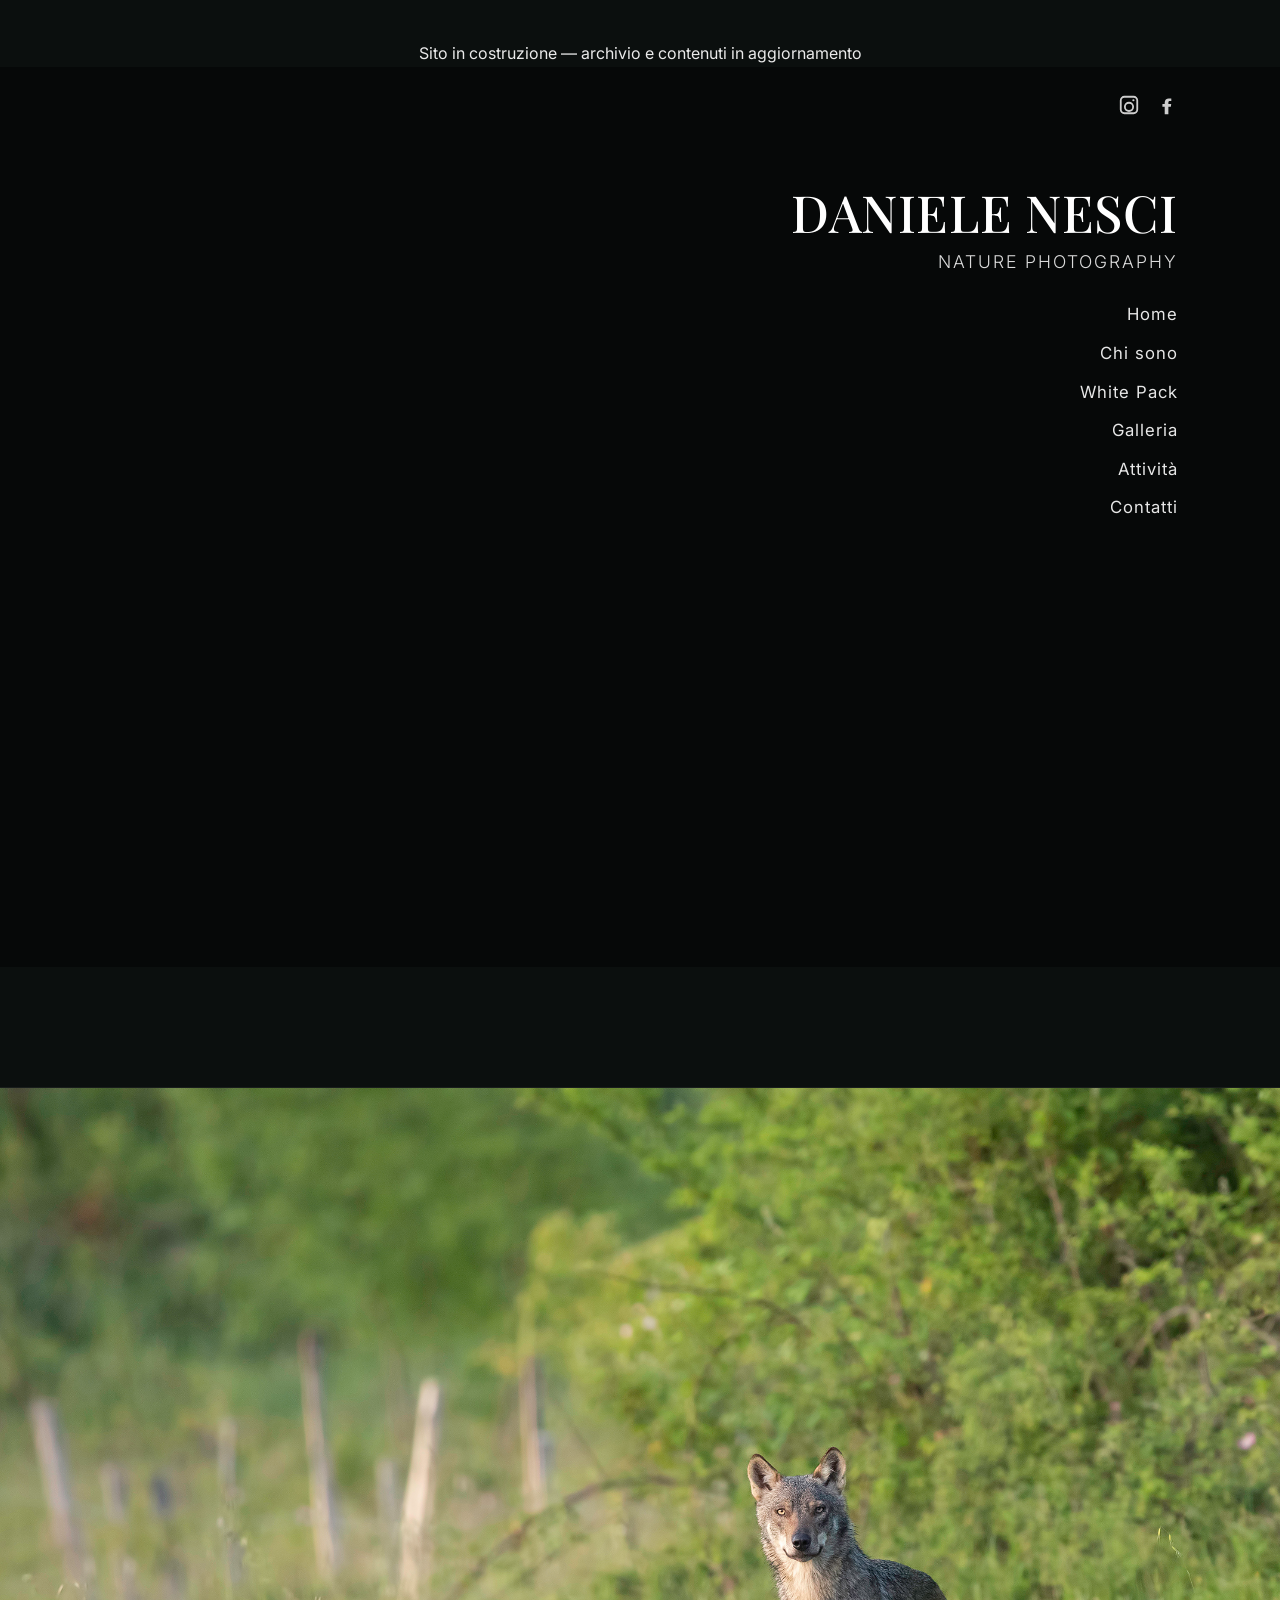
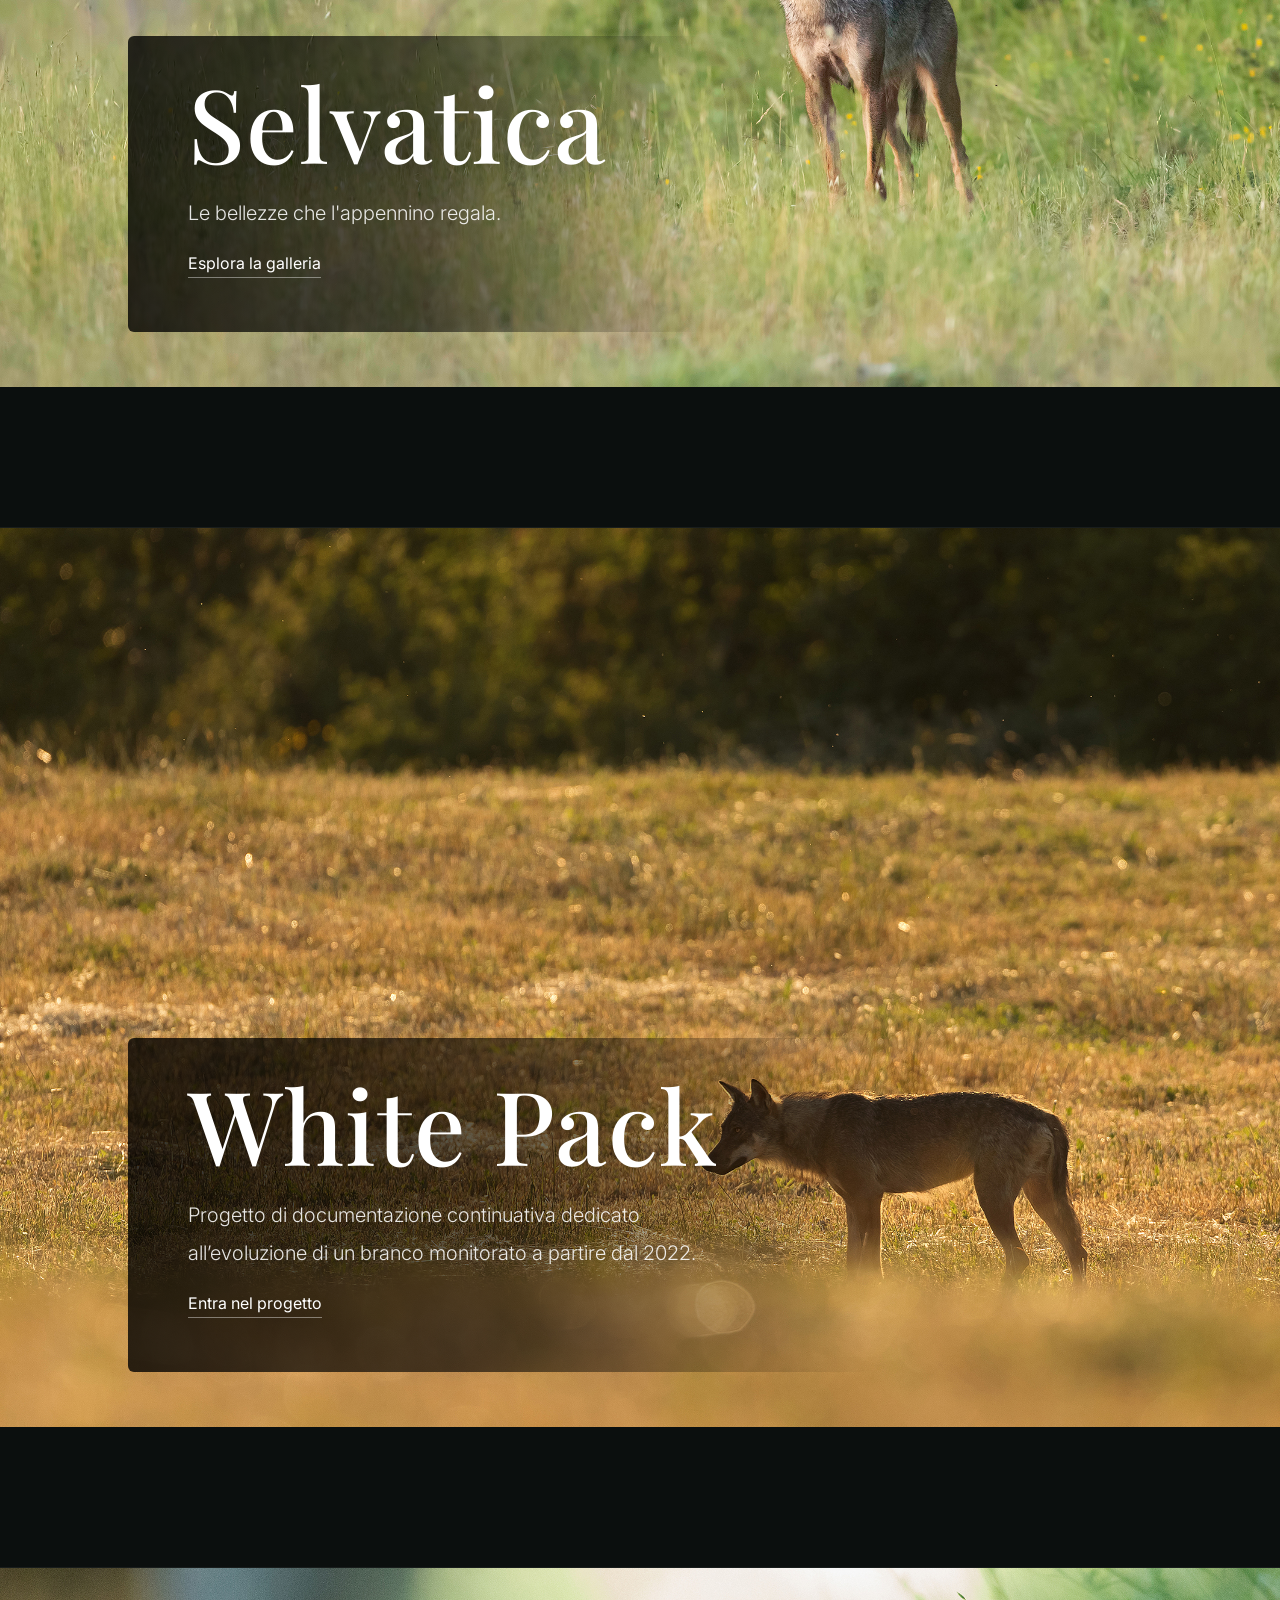
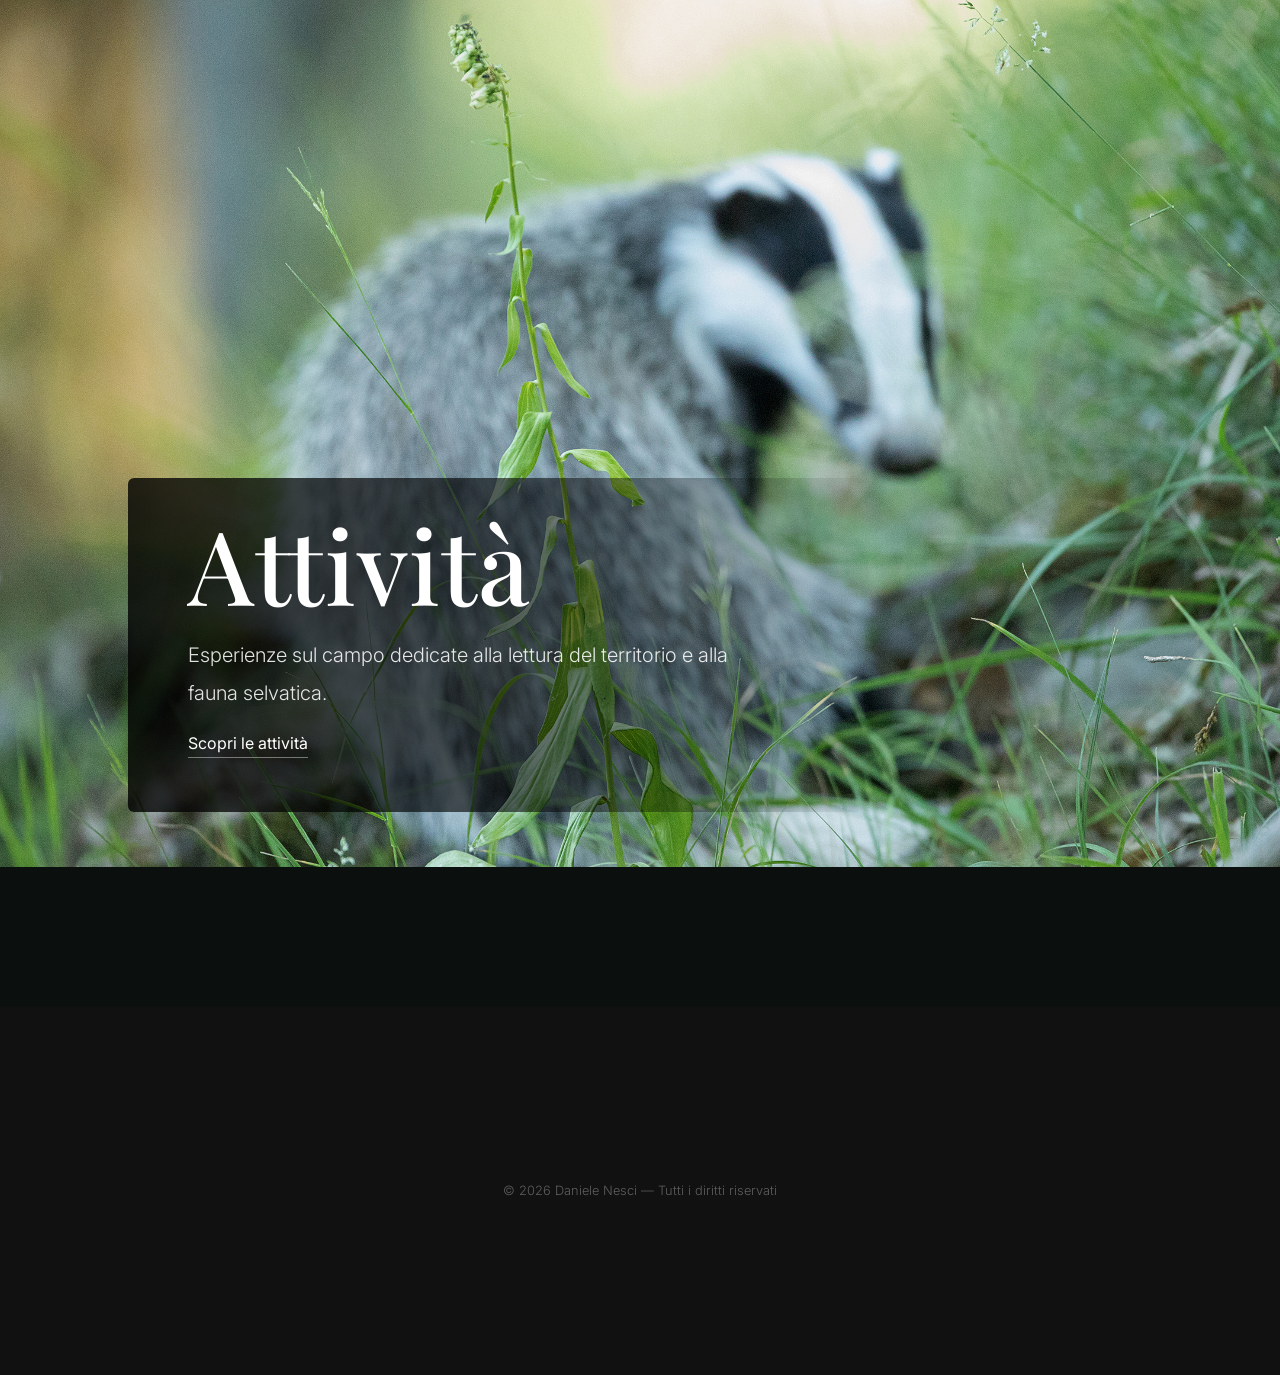
==== commit 364896ca: "Update index.html" ====
--- a/index.html
+++ b/index.html
@@ -4,9 +4,9 @@
   <meta charset="UTF-8">
   <meta name="viewport" content="width=device-width, initial-scale=1.0">  
   
-  <title>Daniele Nesci | Fotografia naturalistica Appennino</title>
+  <title>Daniele Nesci | Nature Photography</title>
   
-  <meta name="description" content="Fotografia naturalistica nell’Appennino e progetto White Pack: documentazione del comportamento del lupo e della fauna selvatica nel suo ambiente naturale.">
+  <meta name="description" content="Fotografia naturalistica nell’Appennino.">
 
   
   <link rel="stylesheet" href="style.css">
@@ -74,10 +74,10 @@
   <img class="media" src="assets/images/foto1-reverse_hero.jpg">
 
   <div class="chapter-text">
-    <h2>Natura</h2>
+    <h2>Selvatica</h2>
 
     <p>
-      Incontri, ecosistemi e presenza animale osservati nel territorio appenninico.
+      Le bellezze che l'appennino regala.
     </p>
 
     <a href="galleria.html">Esplora la galleria</a>
@@ -93,7 +93,7 @@
     <h2>White Pack</h2>
 
     <p>
-      Un progetto di documentazione continuativa dedicato all’evoluzione di un branco monitorato a partire dal 2022.
+      Progetto di documentazione continuativa dedicato all’evoluzione di un branco monitorato a partire dal 2022.
     </p>
 
     <a href="progetto.html">Entra nel progetto</a>
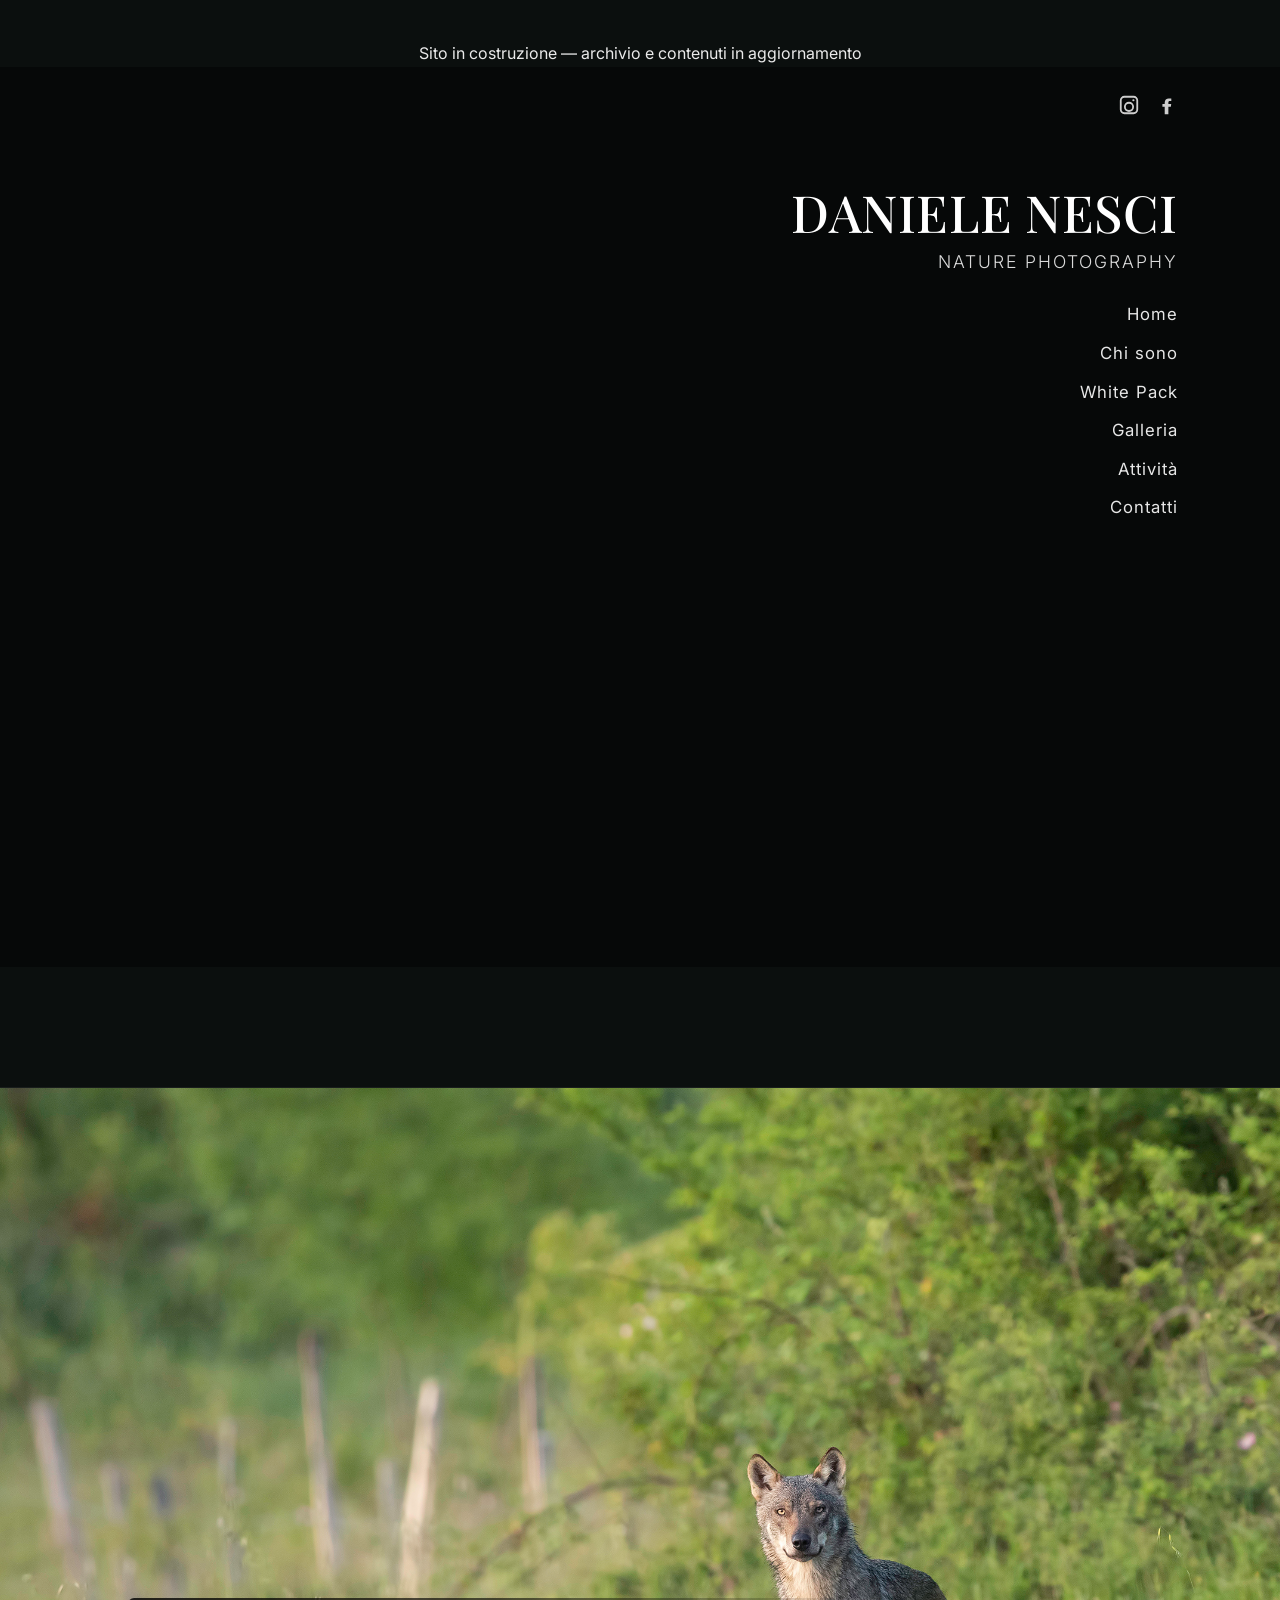
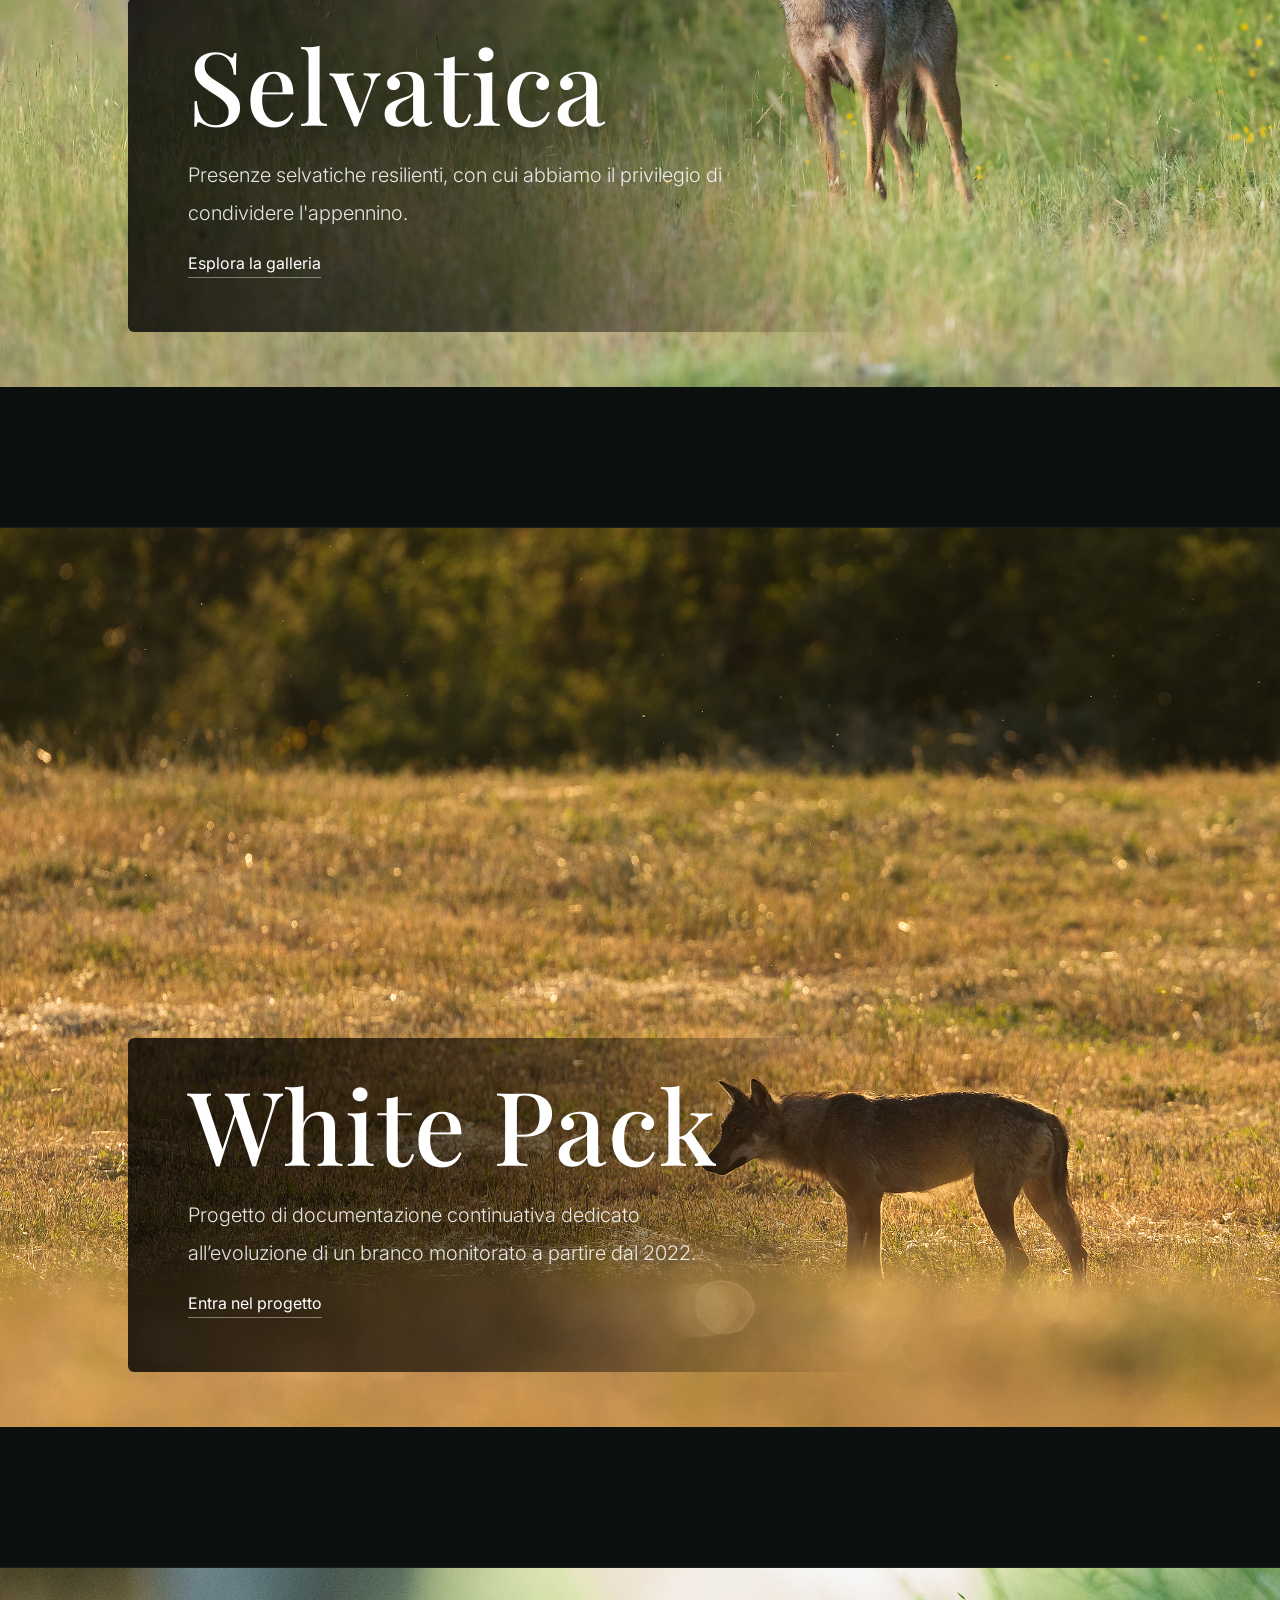
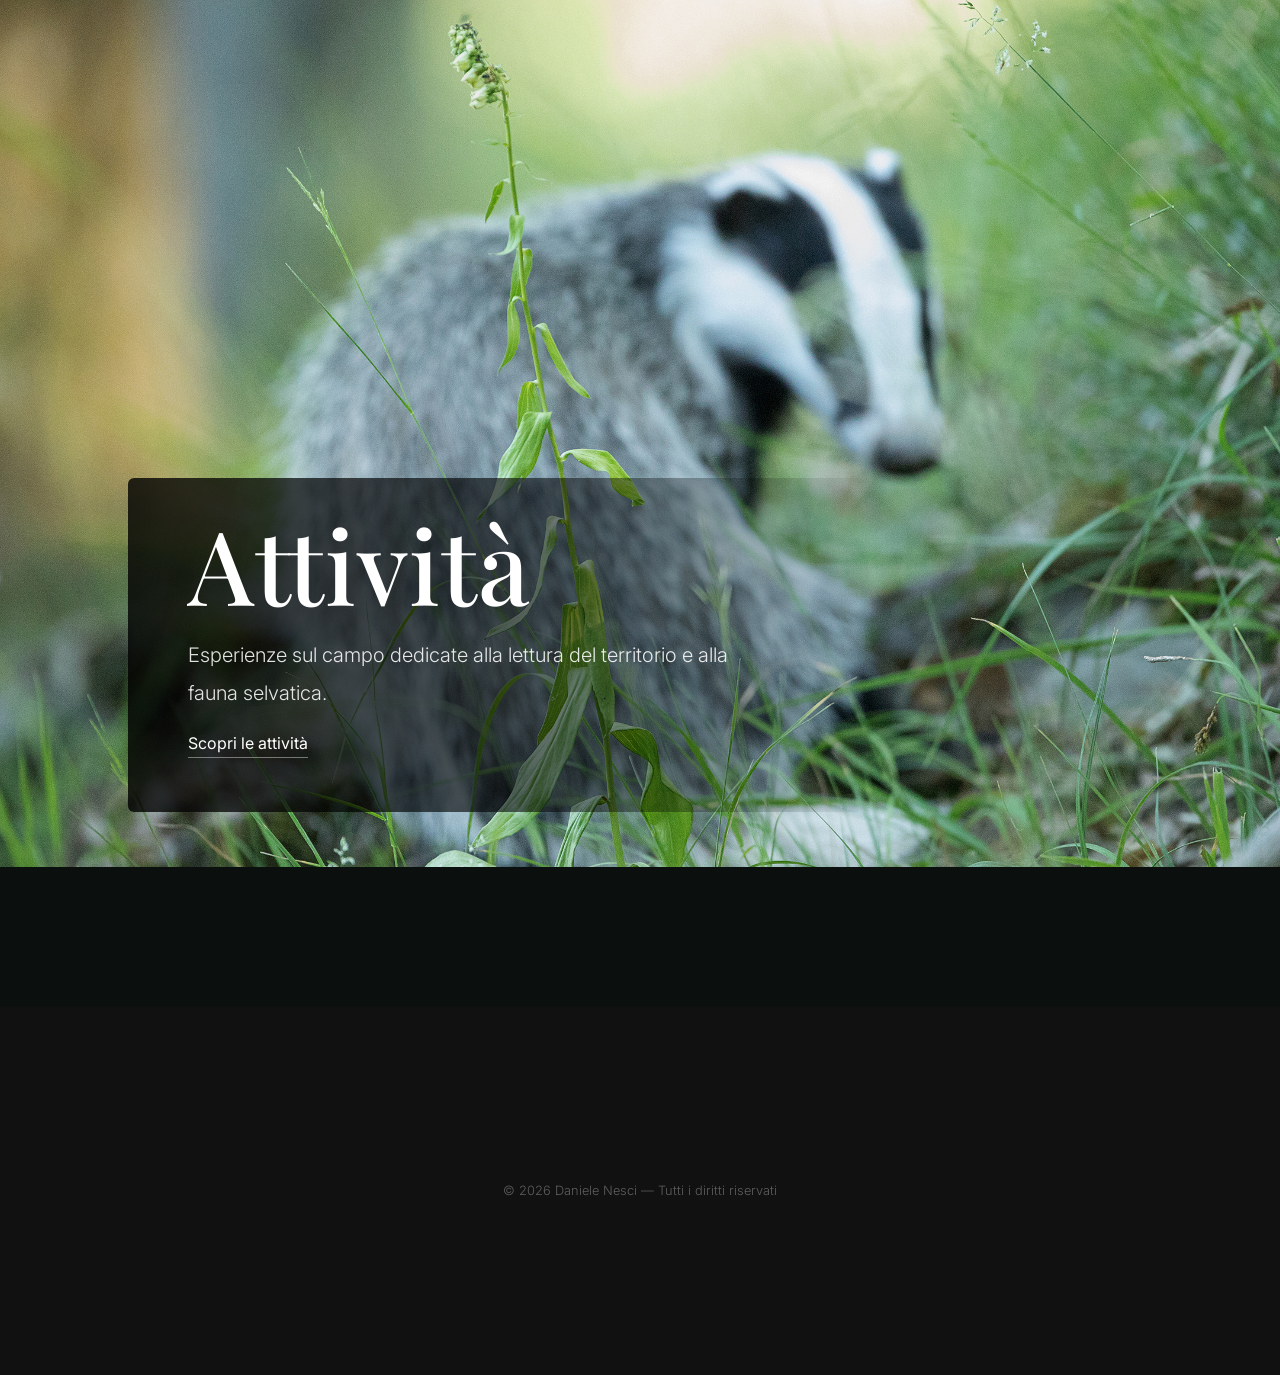
==== commit 8c881a9e: "Update index.html" ====
--- a/index.html
+++ b/index.html
@@ -77,7 +77,7 @@
     <h2>Selvatica</h2>
 
     <p>
-      Le bellezze che l'appennino regala.
+      Presenze selvatiche resilienti, con cui abbiamo il privilegio di condividere l'appennino.
     </p>
 
     <a href="galleria.html">Esplora la galleria</a>
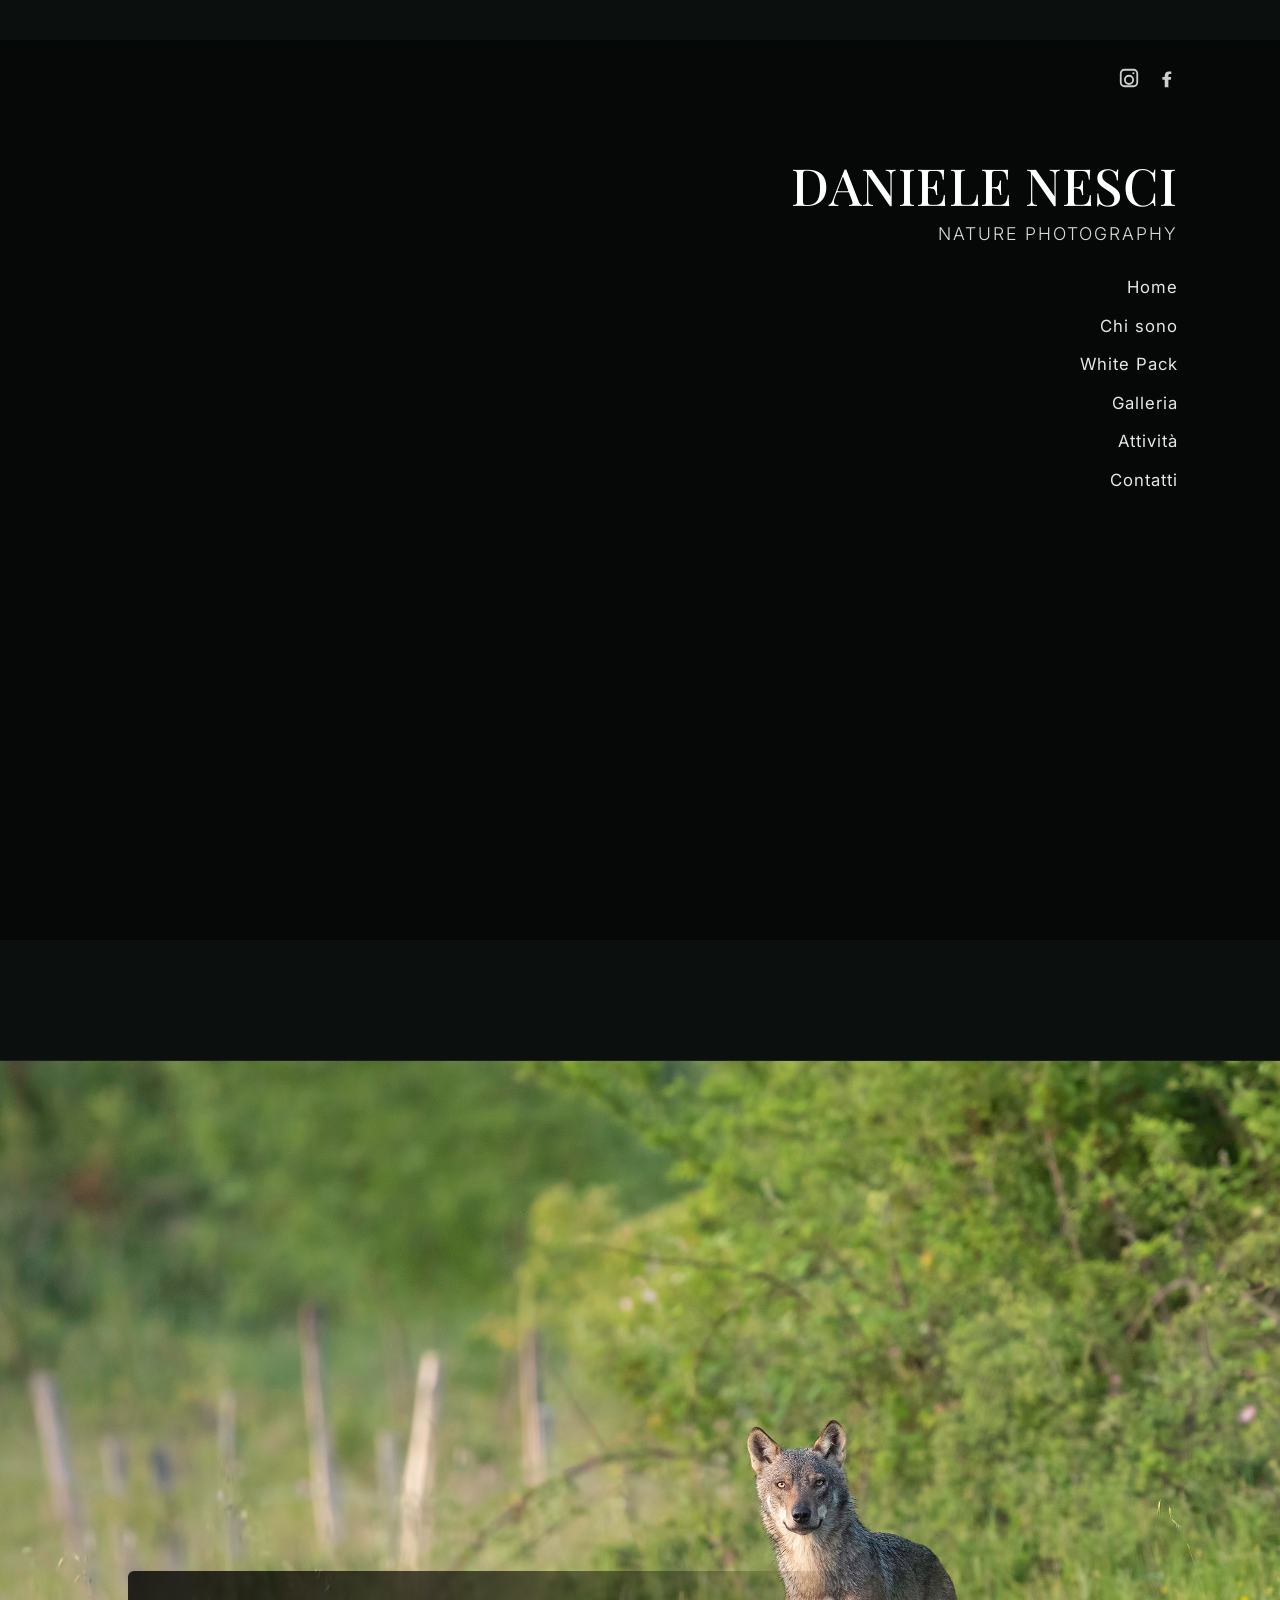
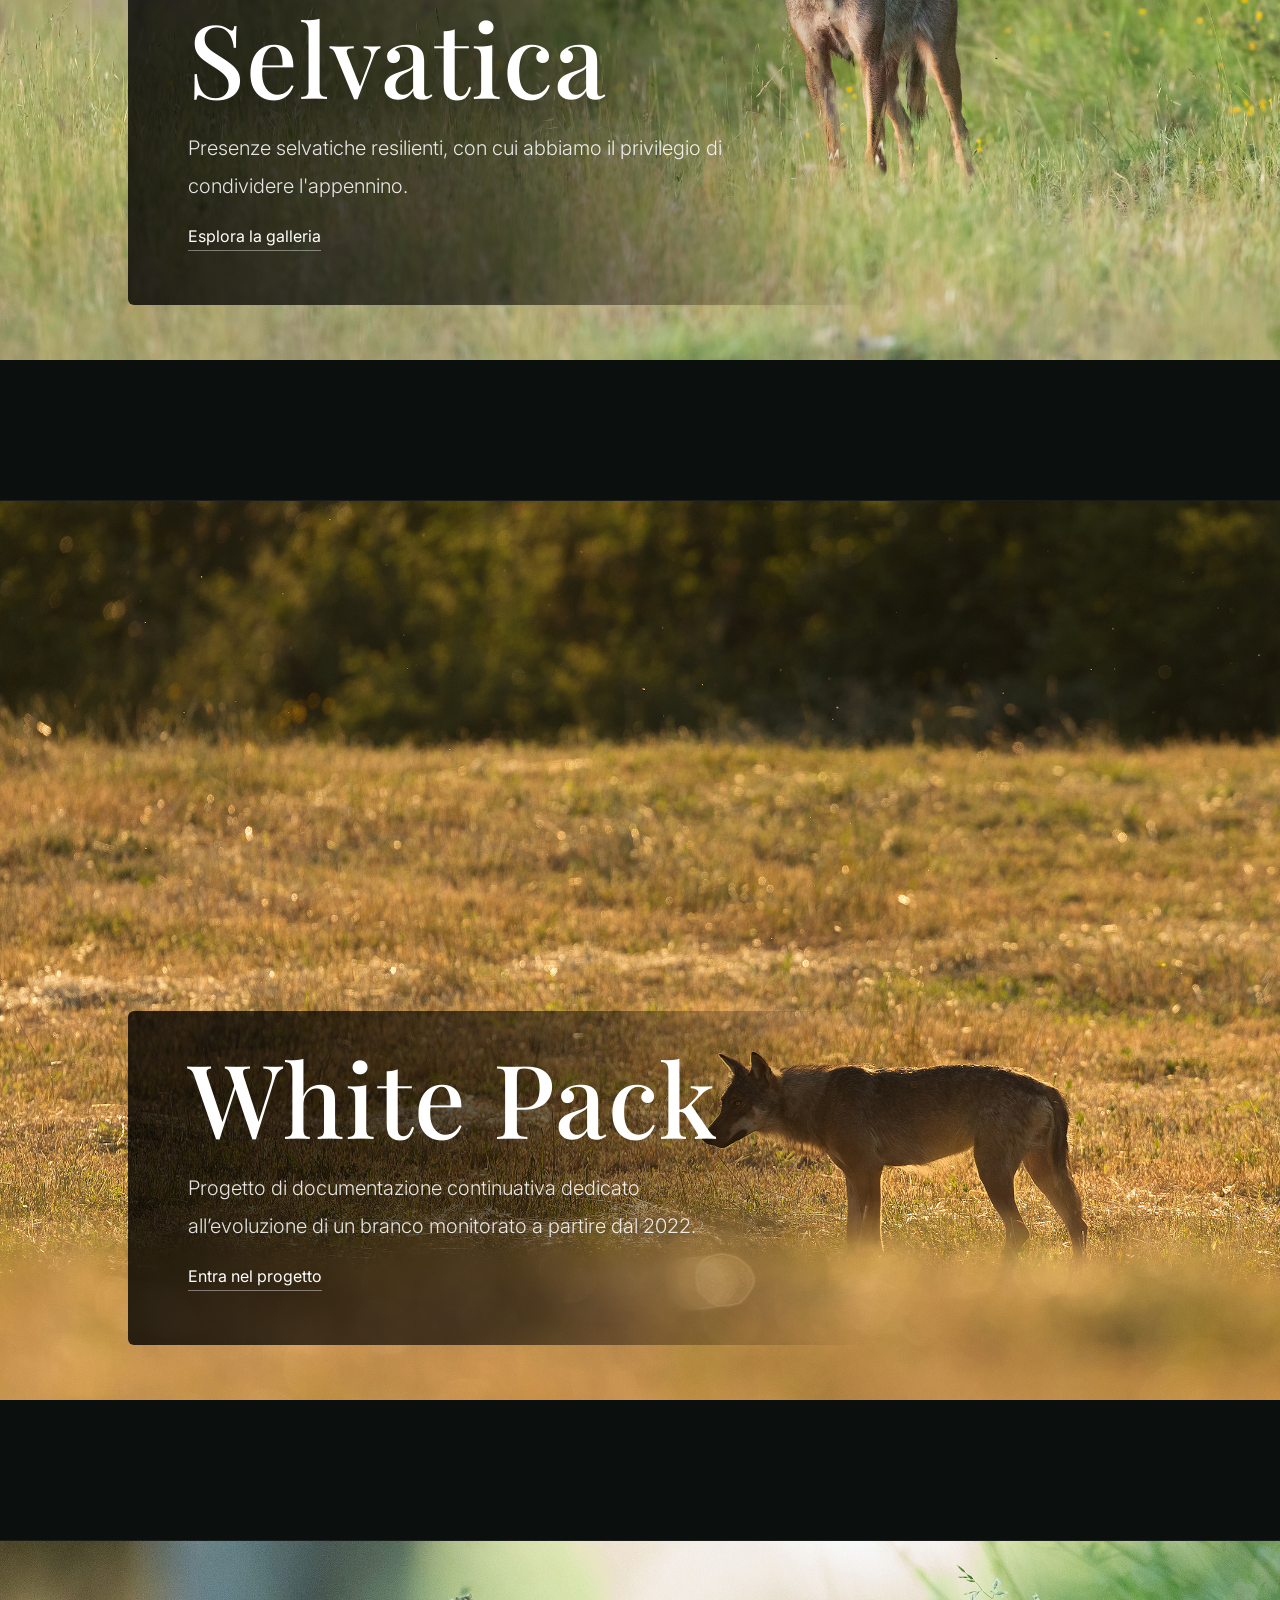
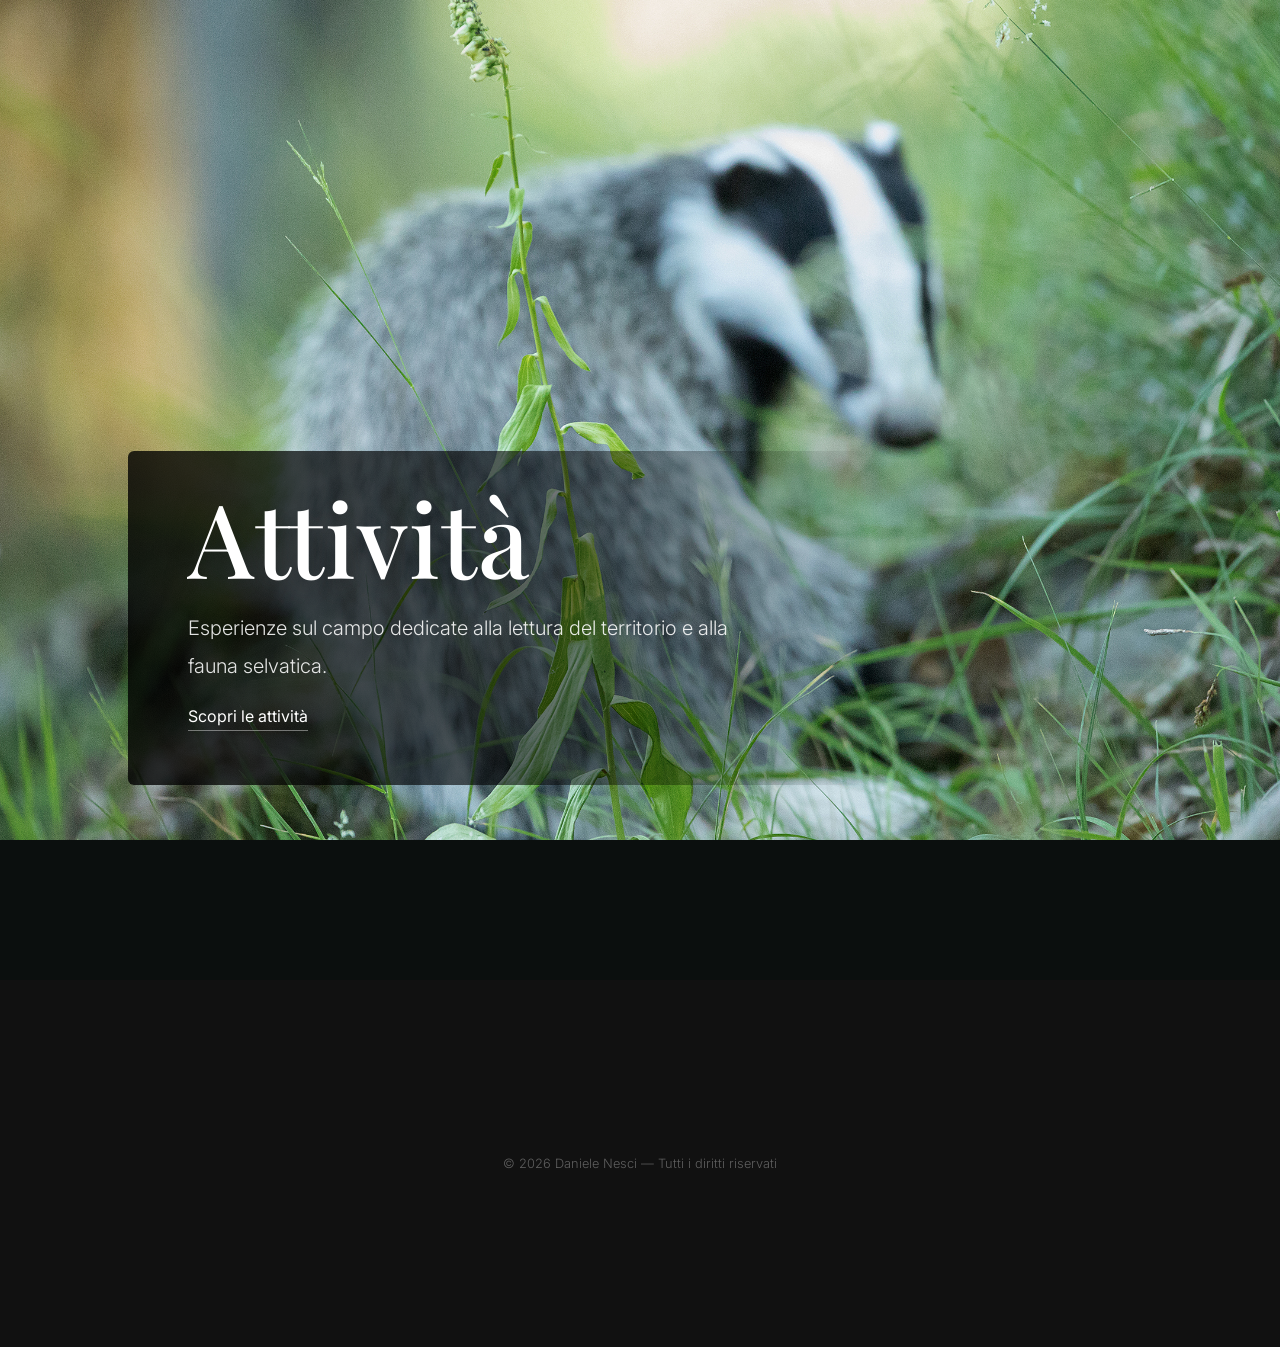
==== commit 488b6060: "Update index.html" ====
--- a/index.html
+++ b/index.html
@@ -18,9 +18,9 @@
 
 <body>
 
-<div class="site-banner">
+<!-- <div class="site-banner">
   Sito in costruzione — archivio e contenuti in aggiornamento
-</div>
+</div> --!>
 
 <header class="hero-global">
 
--- a/style.css
+++ b/style.css
@@ -380,36 +380,59 @@
 }
 
 /* =========================
-   MASONRY GALLERY
-========================= */
-
-.gallery-masonry {
-  padding: 70px 6% 120px;
-  max-width: 1400px;
-  margin: 0 auto;
-}
-
-/* layout più pulito e controllato */
-.gallery-img {
-  width: 100%;
-  display: block;
-
-  margin-bottom: 80px;
-
-  border-radius: 2px;
-  cursor: pointer;
-
-  transition: transform 0.35s ease, opacity 0.35s ease;
-}
-
-/* focus su poche immagini alla volta */
-.gallery-img:hover {
-  transform: scale(1.02);
-}
-
-/* ritmo visivo minimo (non invadente) */
-.gallery-img:nth-child(4n) {
-  margin-bottom: 60px;
+   GALLERY
+========================= */
+
+.gallery-grid{
+    max-width: 1500px;
+    margin: 80px auto;
+    padding: 0 4%;
+
+    display: grid;
+    grid-template-columns: repeat(4,1fr);
+    grid-auto-rows: 220px;
+    gap: 18px;
+}
+
+.gallery-img{
+    width:100%;
+    height:100%;
+    object-fit:cover;
+    cursor:pointer;
+    transition:transform .35s ease;
+}
+
+.gallery-img:hover{
+    transform:scale(1.02);
+}
+
+.gallery-img.large{
+    grid-column:span 2;
+    grid-row:span 2;
+}
+
+.gallery-img.wide{
+    grid-column:span 2;
+}
+
+.gallery-img.tall{
+    grid-row:span 2;
+}
+
+@media(max-width:900px){
+
+.gallery-grid{
+    grid-template-columns:repeat(2,1fr);
+    grid-auto-rows:180px;
+}
+
+.gallery-img.large,
+.gallery-img.wide,
+.gallery-img.tall{
+    grid-column:span 1;
+    grid-row:span 1;
+}
+
 }
 
 /* TABLET */
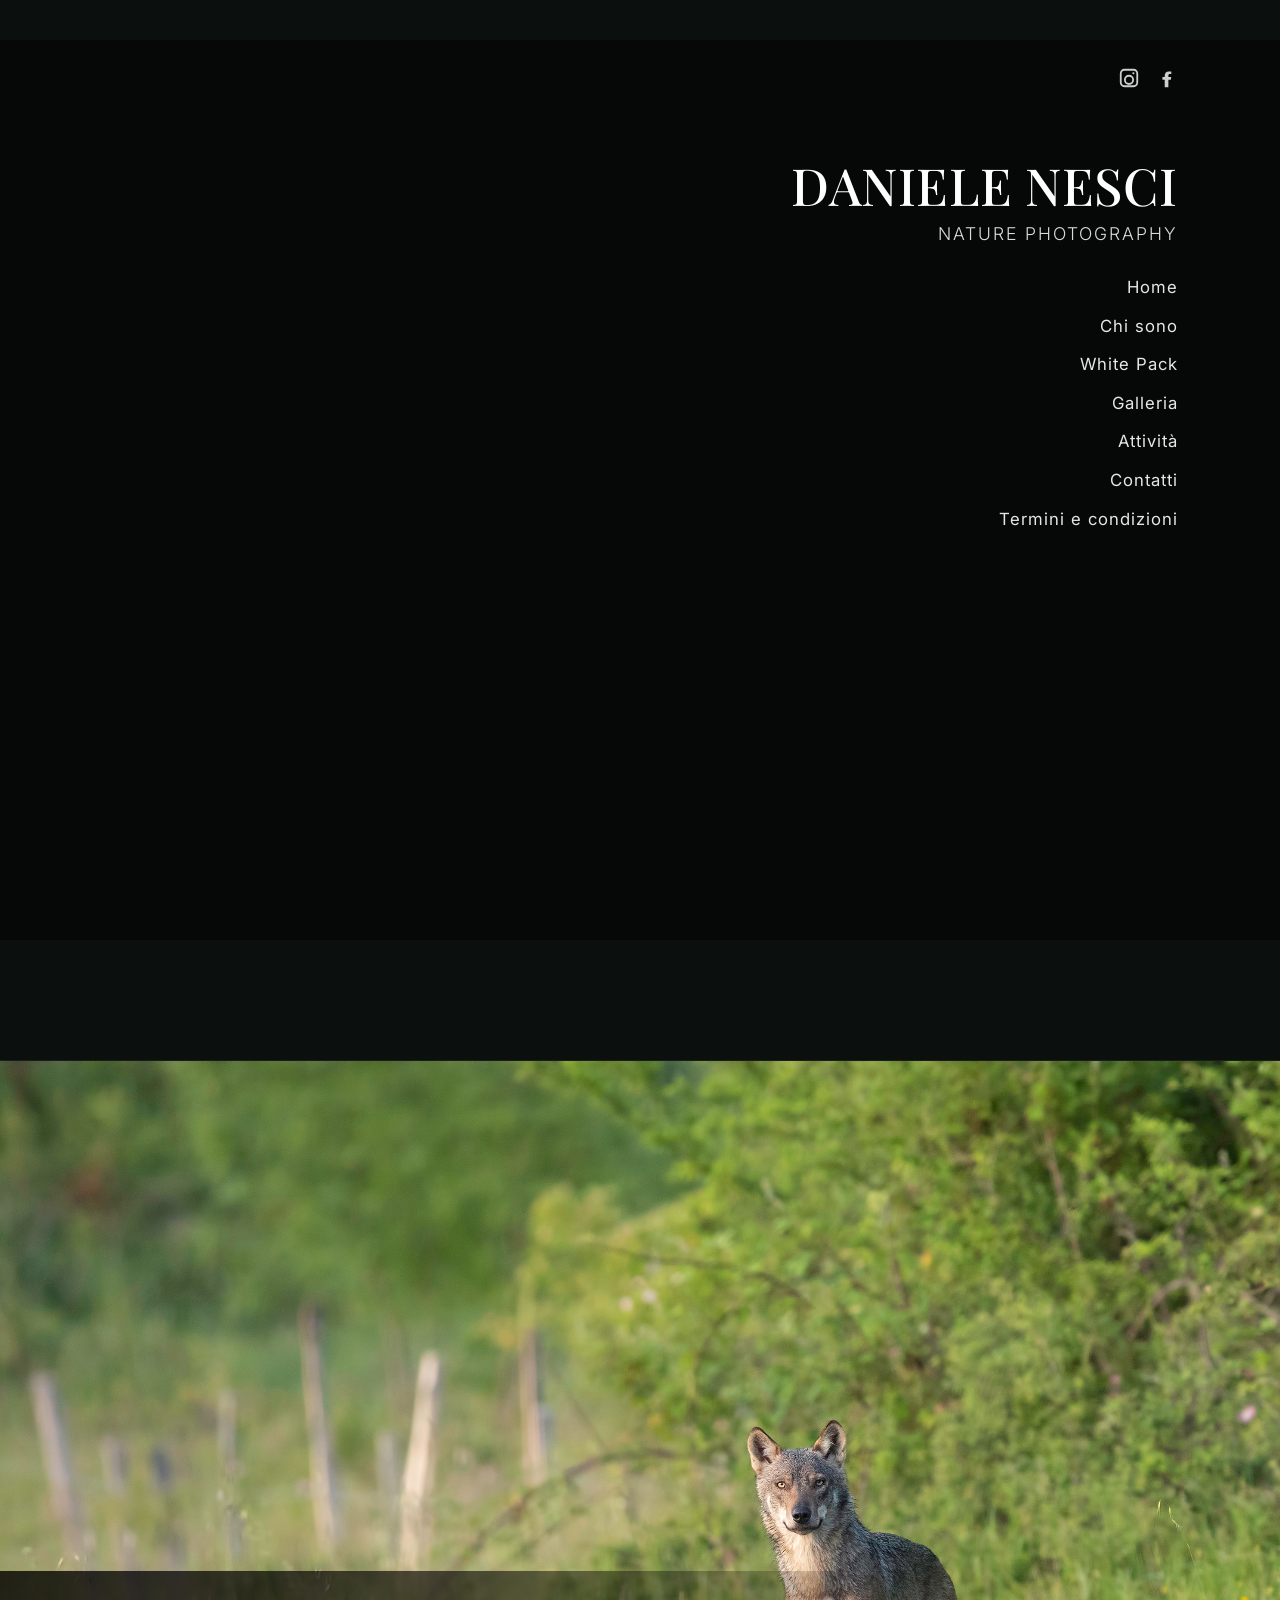
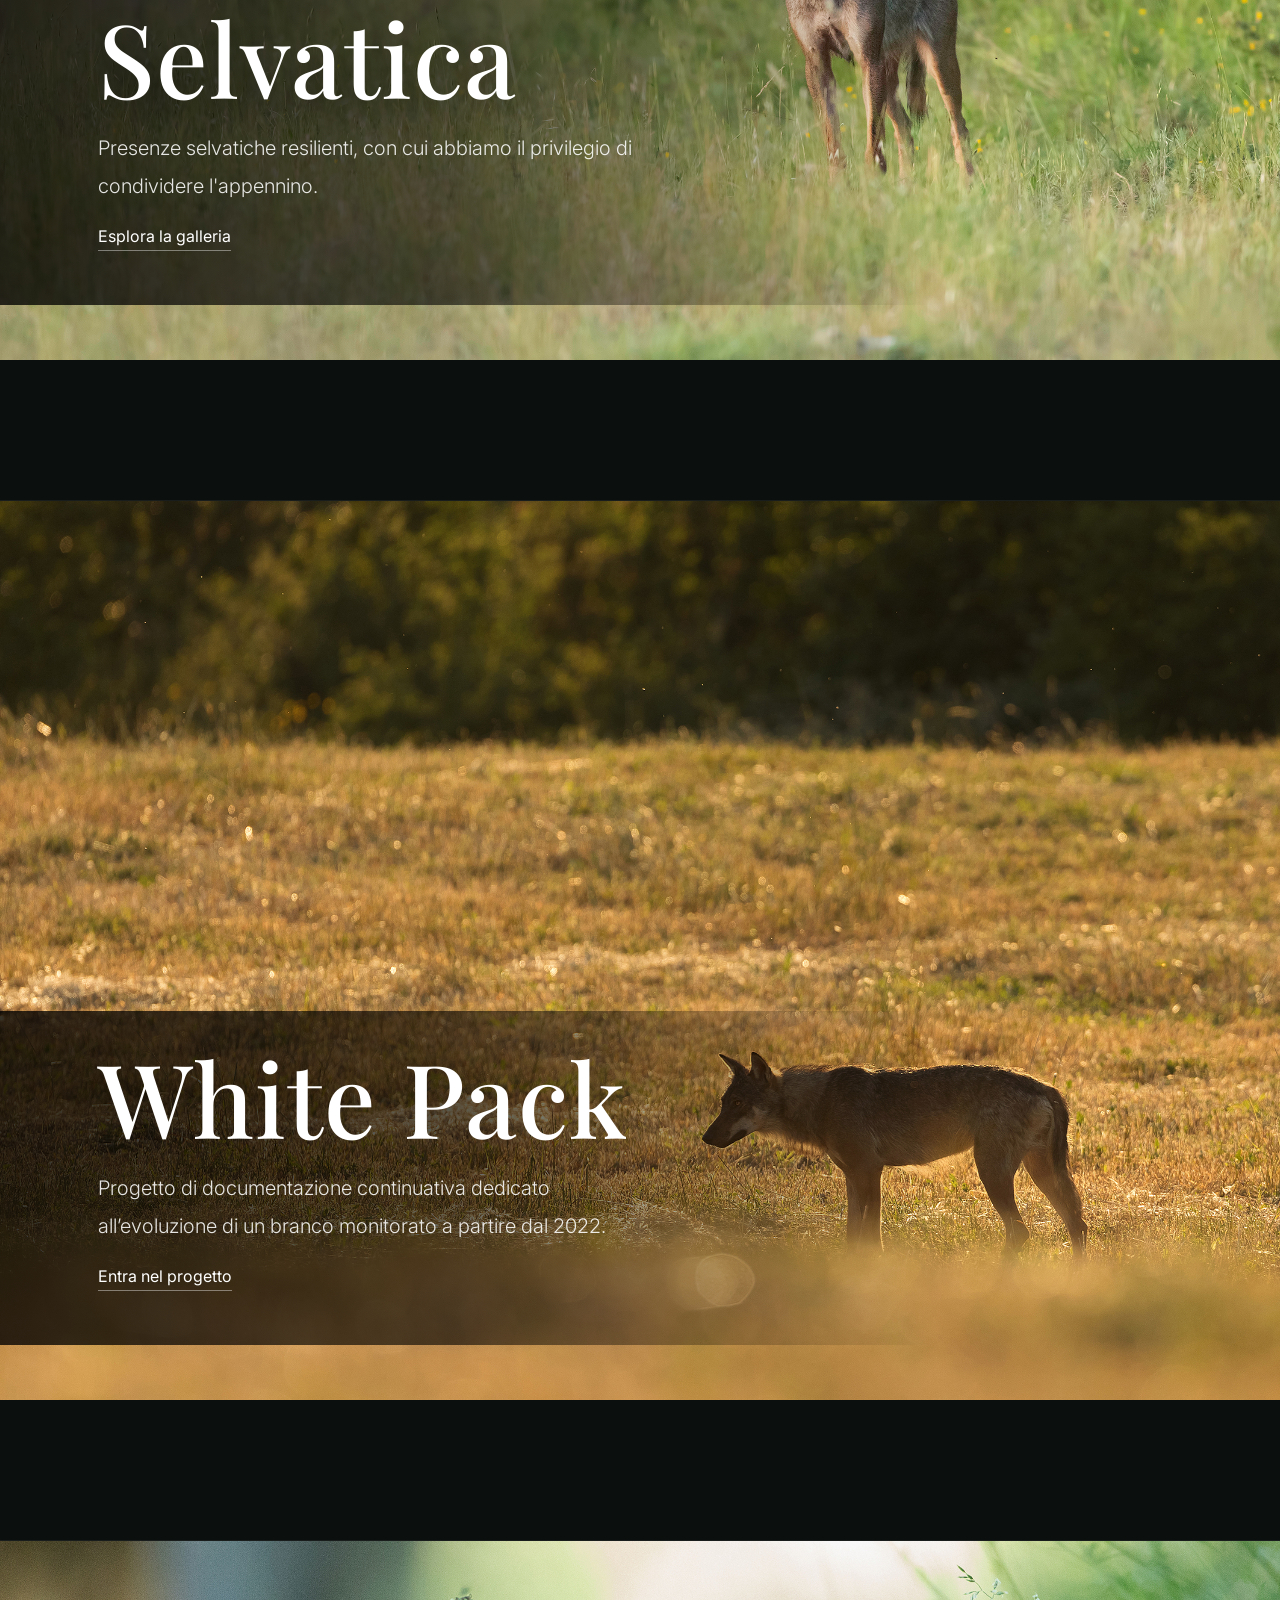
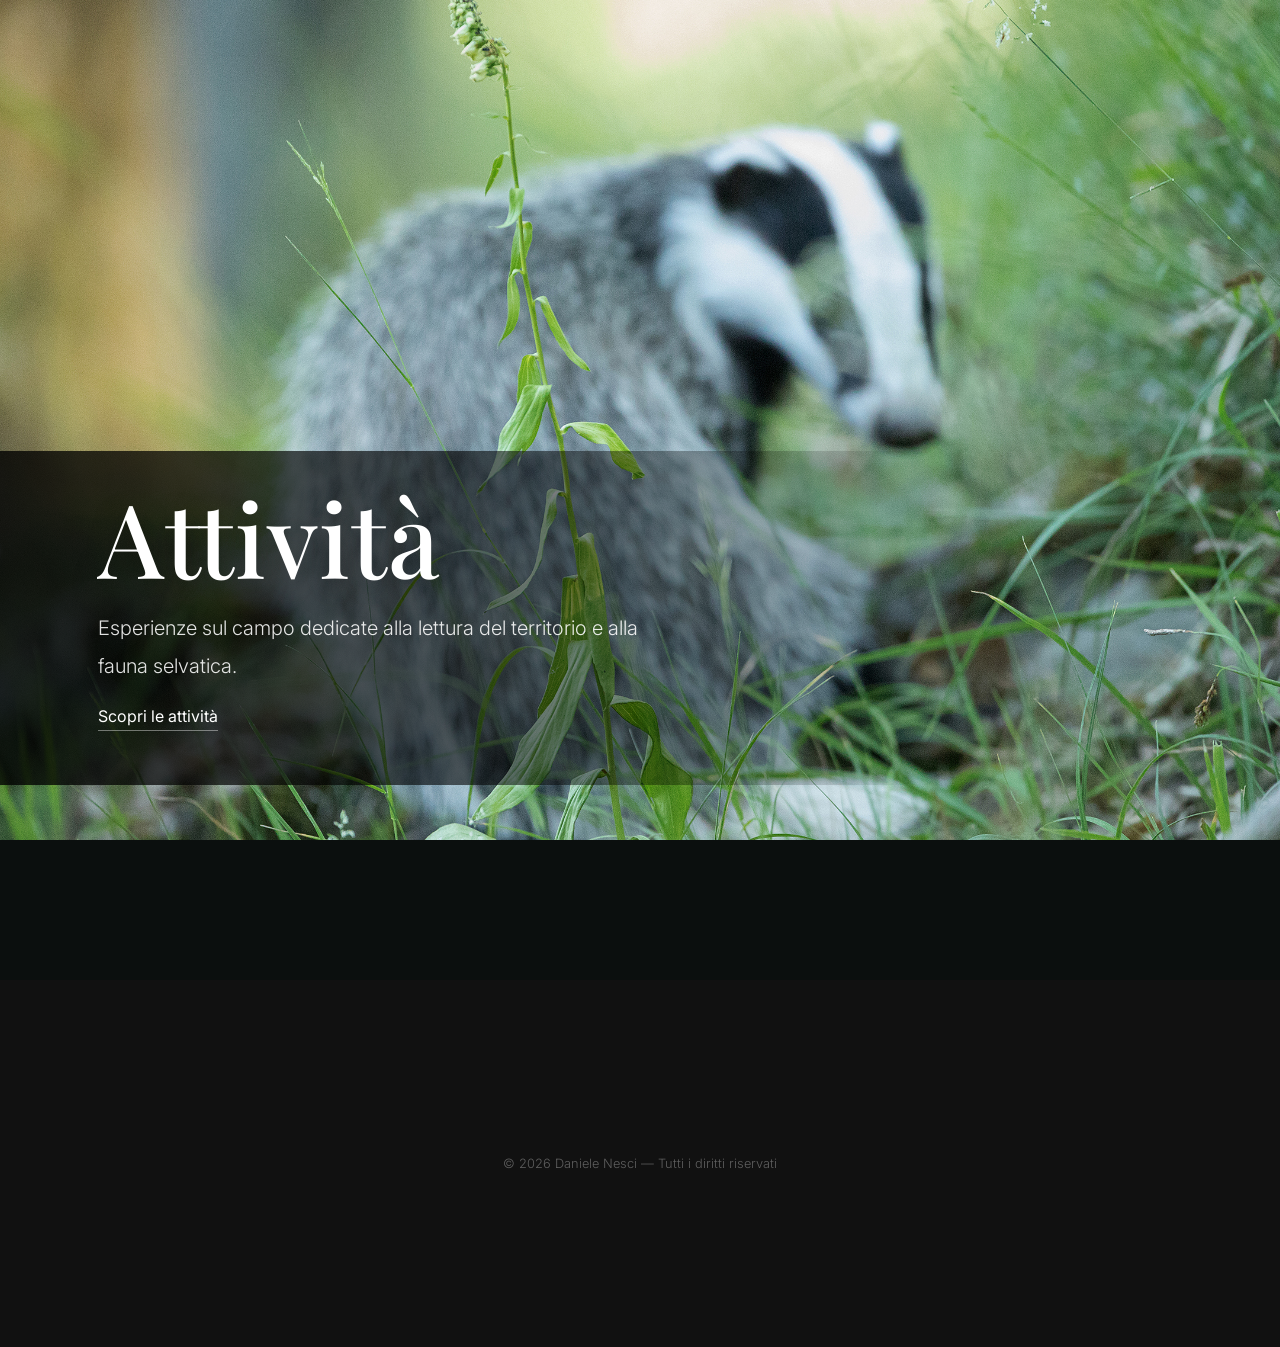
==== commit cebcaca4: "mod" ====
--- a/index.html
+++ b/index.html
@@ -44,6 +44,7 @@
     <a href="galleria.html">Galleria</a>
     <a href="escursioni.html">Attività</a>
     <a href="contatti.html">Contatti</a>
+    <a href="termini-condizioni.html" class="active">Termini e condizioni</a>
   </nav>
   </div>
 
--- a/style.css
+++ b/style.css
@@ -209,13 +209,14 @@
 
 /* contenuto sopra overlay */
 .chapter-text {
+  transform: translateX(-70px);
   position: relative;
   z-index: 2;
   
   max-width: 720px;
   color: white;
 
-  padding-left: 60px; /* 👉 QUESTO è il vero fix */
+  padding-left: 40px; /* 👉 QUESTO è il vero fix */
   padding-bottom: 30px; /* 👉 spazio per il link */
 }
 
@@ -225,11 +226,11 @@
   content: "";
   position: absolute;
   
-  left: 0;
+  left: -80px;     /* prima era 0 → ora parte più a sinistra */
   top: -25px;
   bottom: -25px;
 
-  width: 120%;
+  width: 160%;     /* prima era 144% → ora copre meglio il testo */
 
   background: linear-gradient(
     to right,
@@ -391,7 +392,7 @@
     display: grid;
     grid-template-columns: repeat(4,1fr);
     grid-auto-rows: 220px;
-    gap: 18px;
+    gap: 22px;
 }
 
 .gallery-img{
@@ -400,6 +401,16 @@
     object-fit:cover;
     cursor:pointer;
     transition:transform .35s ease;
+    opacity: 0;
+    transform: scale(1.02);
+    animation: fadeIn 0.8s ease forwards;
+}
+
+@keyframes fadeIn {
+  to {
+    opacity: 1;
+    transform: scale(1);
+  }
 }
 
 .gallery-img:hover{
@@ -464,6 +475,12 @@
   align-items: center;
   justify-content: center;
   z-index: 9999;
+  opacity: 0;
+  transition: opacity 0.25s ease;
+}
+
+.lightbox.show {
+  opacity: 1;
 }
 
 .lightbox img {
@@ -930,10 +947,10 @@
 }
 
 .lightbox p {
-  margin-top: 10px;
+  margin-top: 12px;
   color: white;
-  font-size: 0.9rem;
-  opacity: 0.8;
+  font-size: 0.95rem;
+  opacity: 0.75;
   letter-spacing: 0.5px;
 }
 
@@ -967,4 +984,234 @@
     line-height: 1;
   }
 
-}+}
+
+.lightbox-prev,
+.lightbox-next{
+
+    position:absolute;
+    top:50%;
+    transform:translateY(-50%);
+
+    background:none;
+    border:none;
+
+    color:white;
+    font-size:4rem;
+
+    cursor:pointer;
+
+    opacity:.45;
+    transition:.25s;
+
+    user-select:none;
+}
+
+.lightbox-prev:hover,
+.lightbox-next:hover{
+    opacity:1;
+}
+
+.lightbox-prev{
+    left:40px;
+}
+
+.lightbox-next{
+    right:40px;
+}
+
+/* =========================
+   HERO GALLERIA
+========================= */
+
+.gallery-hero{
+
+    position:relative;
+    height:70vh;
+    overflow:hidden;
+
+}
+
+.gallery-hero img{
+
+    position:absolute;
+    inset:0;
+
+    width:100%;
+    height:100%;
+
+    object-fit:cover;
+
+}
+
+
+
+.gallery-hero-content{
+    transform: translateX(35px);
+    position:absolute;
+
+    left:3%;
+    bottom:10%;
+
+    max-width:650px;
+
+    color:white;
+
+    padding:35px 55px 35px 45px;
+}
+
+.gallery-hero-overlay {
+  position: absolute;
+  inset: 0;
+  background: rgba(0,0,0,0);
+  z-index: 1;
+}
+
+.gallery-hero-content {
+  position: absolute;
+  z-index: 2;
+}
+
+
+
+.gallery-hero-content::before {
+    content:"";
+    position:absolute;
+
+    left:-25px;
+    top:-25px;
+    bottom:-25px;
+
+    width:160%;
+
+    background:linear-gradient(
+        to right,
+        rgba(0,0,0,.80) 0%,
+        rgba(0,0,0,.60) 50%,
+        rgba(0,0,0,0) 100%
+    );
+
+    z-index:-1;
+    border-radius:6px;
+}
+
+.gallery-hero-content h1{
+
+    font-size:clamp(4rem,7vw,6rem);
+    margin:0 0 15px;
+
+}
+
+.gallery-hero-content p{
+
+    font-size:1.2rem;
+    line-height:1.9;
+
+}
+
+/* FORM CONTATTI */
+.contact-form {
+  max-width: 650px;
+  margin: 60px auto;
+  padding: 40px;
+  background: #0f1413;
+  border-radius: 8px;
+  border: 1px solid rgba(255,255,255,0.08);
+
+  display: flex;
+  flex-direction: column;
+  gap: 25px;
+}
+
+.contact-form label {
+  font-size: 1rem;
+  opacity: 0.85;
+  letter-spacing: 0.5px;
+}
+
+.contact-form input,
+.contact-form textarea {
+  width: 100%;
+  padding: 14px 16px;
+  background: #111;
+  border: 1px solid #333;
+  border-radius: 6px;
+  color: #eaeaea;
+  font-size: 1rem;
+  transition: 0.3s ease;
+}
+
+.contact-form input:focus,
+.contact-form textarea:focus {
+  border-color: #c9a96e;
+  outline: none;
+}
+
+.contact-form button {
+  padding: 14px 20px;
+  background: #c9a96e;
+  color: #111;
+  border: none;
+  border-radius: 6px;
+  font-size: 1rem;
+  cursor: pointer;
+  transition: 0.3s ease;
+  letter-spacing: 1px;
+}
+
+.contact-form button:hover {
+  background: #eaeaea;
+}
+
+/* MESSAGGIO DI CONFERMA */
+.contact-success,
+.contact-error {
+  max-width: 650px;
+  margin: 80px auto;
+  padding: 40px;
+  background: #111;
+  border-left: 4px solid #c9a96e;
+  border-radius: 6px;
+  text-align: center;
+  color: #eaeaea;
+}
+
+.contact-success h2,
+.contact-error h2 {
+  font-family: "Playfair Display", serif;
+  font-size: 2rem;
+  margin-bottom: 20px;
+}
+
+.contact-success p,
+.contact-error p {
+  font-size: 1.1rem;
+  opacity: 0.85;
+  line-height: 1.8;
+}
+
+.back-home {
+  display: inline-block;
+  margin-top: 25px;
+  padding: 10px 18px;
+  border: 1px solid #c9a96e;
+  border-radius: 4px;
+  text-decoration: none;
+  color: #eaeaea;
+  transition: 0.3s ease;
+}
+
+.back-home:hover {
+  background: #c9a96e;
+  color: #111;
+}
+
+#confirmBox {
+  animation: fadeIn 0.6s ease forwards;
+}
+
+@keyframes fadeIn {
+  from { opacity: 0; transform: translateY(10px); }
+  to { opacity: 1; transform: translateY(0); }
+}
+
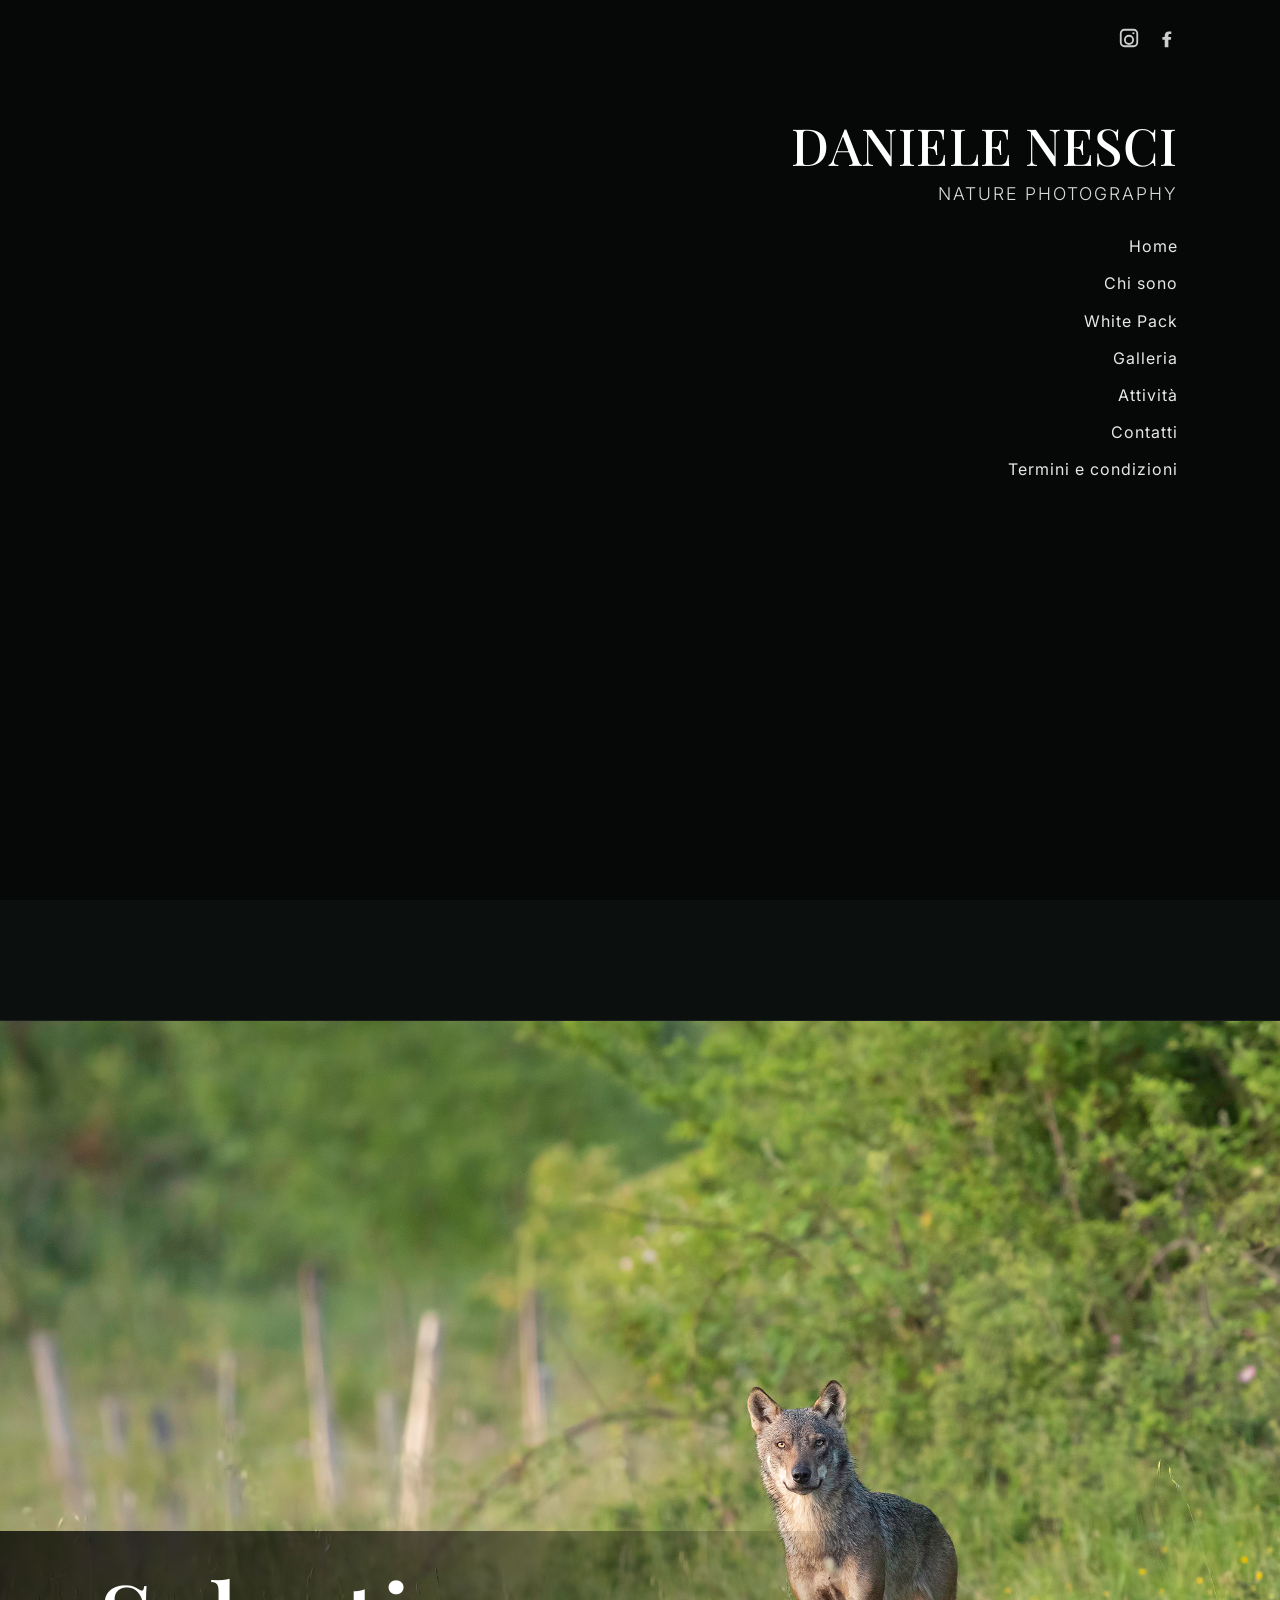
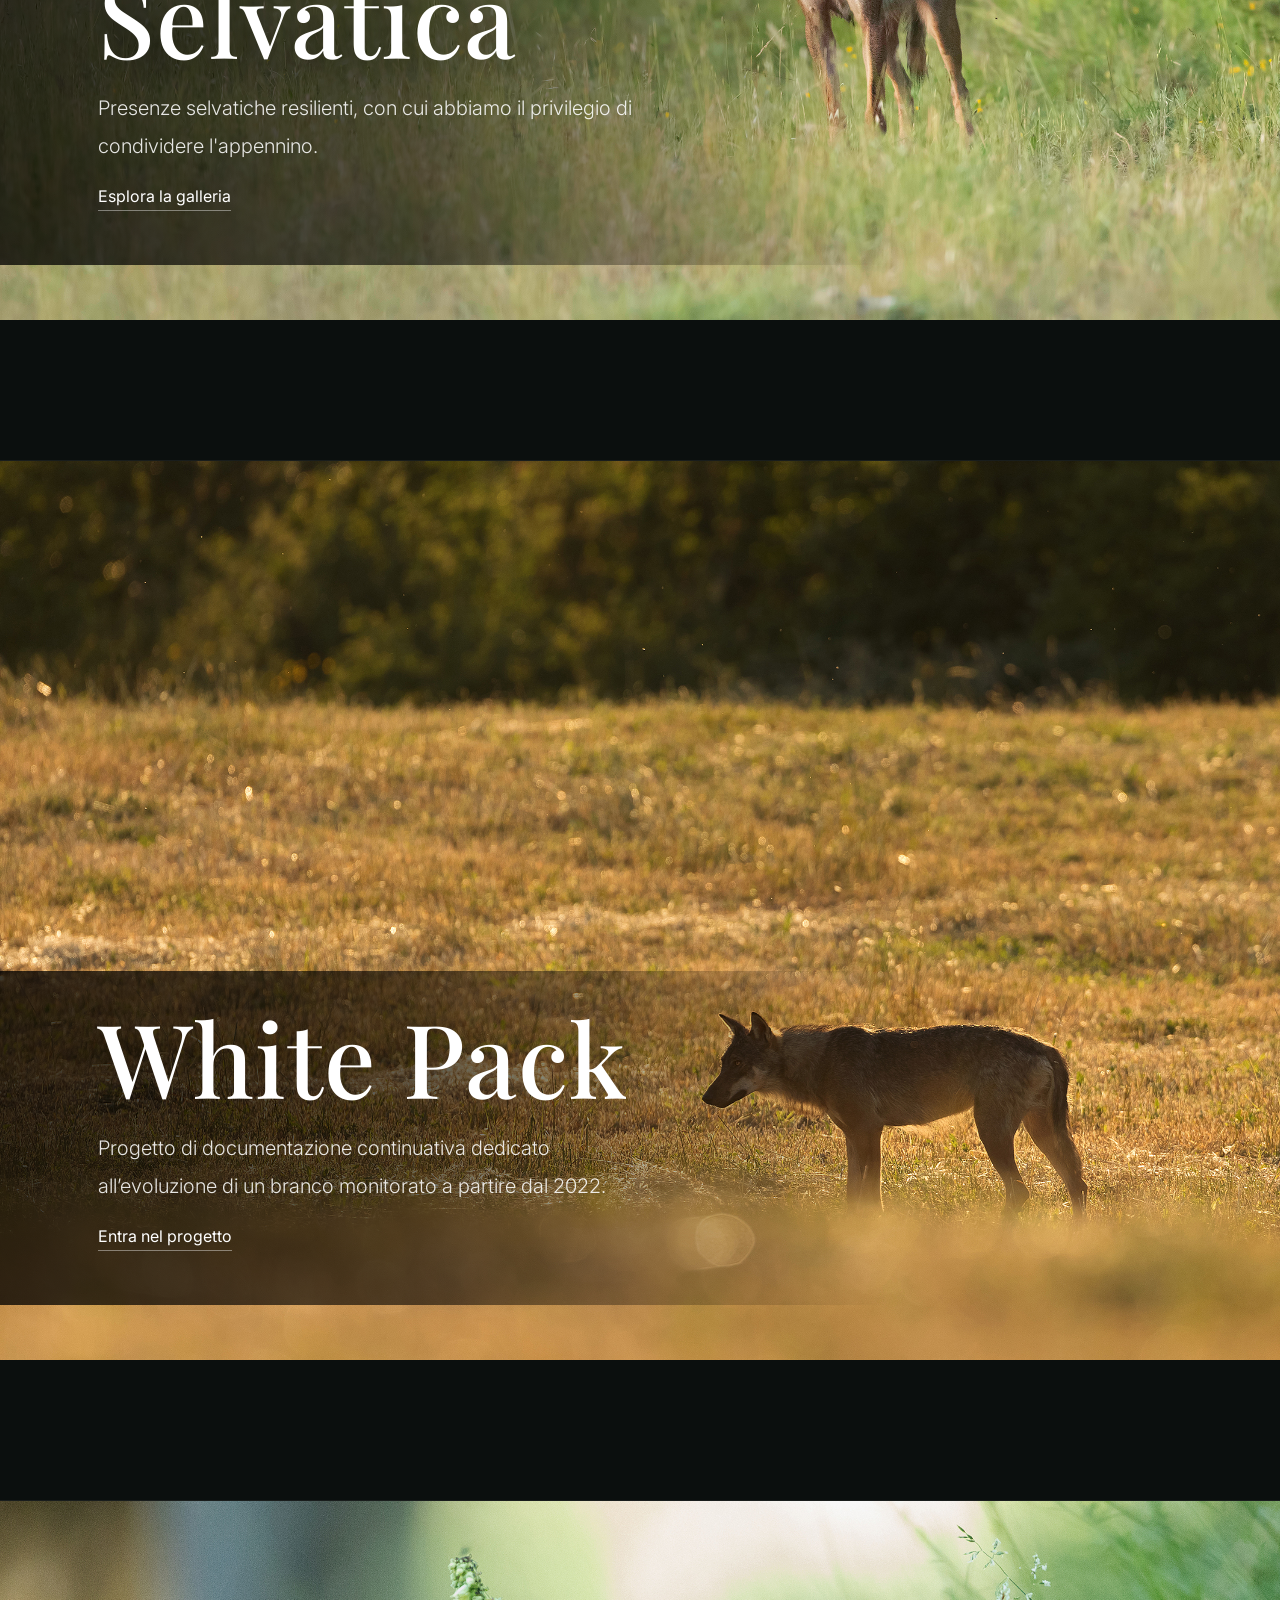
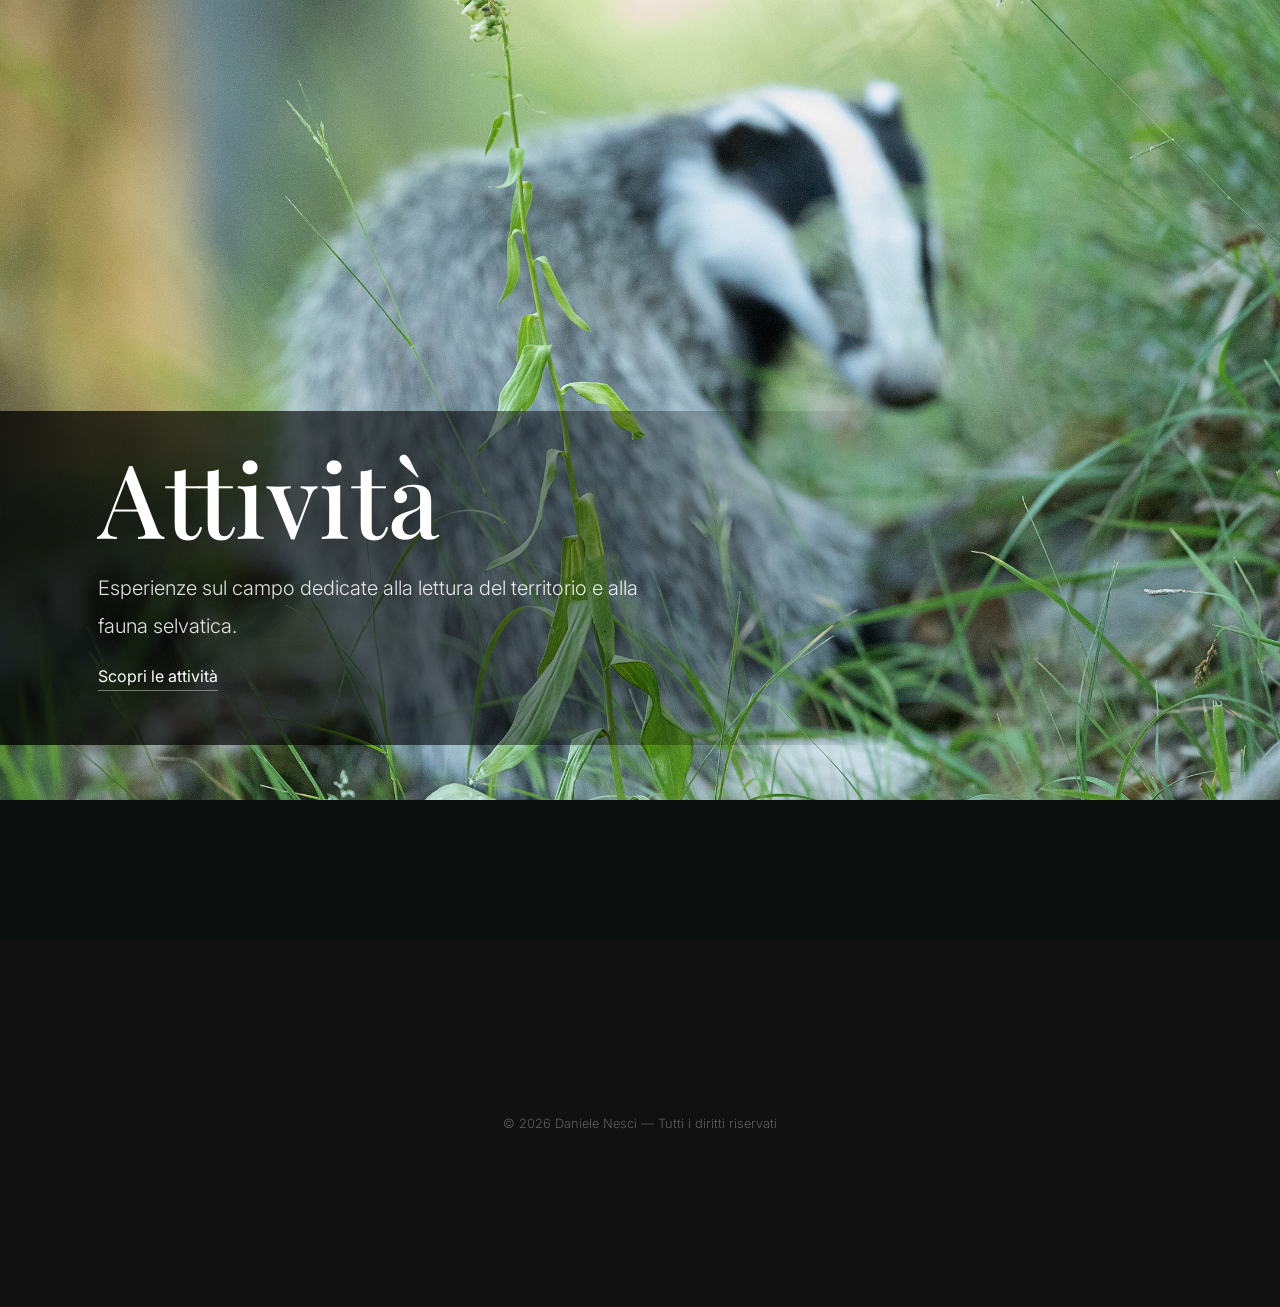
==== commit 73be33d3: "a" ====
--- a/index.html
+++ b/index.html
@@ -2,15 +2,34 @@
 <html lang="it">
 <head>
   <meta charset="UTF-8">
-  <meta name="viewport" content="width=device-width, initial-scale=1.0">  
-  
-  <title>Daniele Nesci | Nature Photography</title>
-  
-  <meta name="description" content="Fotografia naturalistica nell’Appennino.">
+<meta name="viewport" content="width=device-width, initial-scale=1.0">
 
-  
-  <link rel="stylesheet" href="style.css">
-  <link rel="preconnect" href="https://fonts.googleapis.com">
+<title>Daniele Nesci | Fotografo naturalista e guida ambientale escursionistica</title>
+
+<meta name="description" content="Sito ufficiale di Daniele Nesci, fotografo naturalista e guida ambientale escursionistica. White Pack è un progetto dedicato allo studio e alla documentazione di un branco di lupi appenninici attraverso fotografia, fototrappolaggio e monitoraggio bioacustico.">
+
+<meta name="author" content="Daniele Nesci">
+<meta name="robots" content="index, follow">
+
+<link rel="canonical" href="https://danielenesci.it/">
+
+<!-- Open Graph -->
+<meta property="og:type" content="website">
+<meta property="og:title" content="Daniele Nesci | Fotografo naturalista">
+<meta property="og:description" content="Fotografia naturalistica, White Pack e monitoraggio del lupo appenninico.">
+<meta property="og:url" content="https://danielenesci.it/">
+<meta property="og:image" content="https://danielenesci.it/assets/images/social-cover.jpg">
+<meta property="og:locale" content="it_IT">
+
+<!-- Twitter/X -->
+<meta name="twitter:card" content="summary_large_image">
+<meta name="twitter:title" content="Daniele Nesci | Fotografo naturalista">
+<meta name="twitter:description" content="White Pack, fotografia naturalistica e monitoraggio del lupo appenninico.">
+<meta name="twitter:image" content="https://danielenesci.it/assets/images/social-cover.jpg">
+
+<link rel="stylesheet" href="style.css">
+
+<link rel="preconnect" href="https://fonts.googleapis.com">
 <link rel="preconnect" href="https://fonts.gstatic.com" crossorigin>
 
 <link href="https://fonts.googleapis.com/css2?family=Inter:wght@300;400;500&family=Playfair+Display:wght@400;500;600&display=swap" rel="stylesheet">
--- a/style.css
+++ b/style.css
@@ -1,16 +1,42 @@
 /* =========================
-   BASE
+   WHITE PACK
+   CSS PULITO
+========================= */
+
+
+/* =========================
+   VARIABILI
+========================= */
+
+:root {
+  --site-nav-height: 0px;
+
+  --bg-main: #0b0f0e;
+  --bg-dark: #111;
+
+  --text-main: #eaeaea;
+
+  --accent: #c9a96e;
+}
+
+
+/* =========================
+   RESET BASE
 ========================= */
 
 * {
   box-sizing: border-box;
+}
+
+html {
+  scroll-behavior: smooth;
 }
 
 body {
   margin: 0;
   font-family: "Inter", sans-serif;
-  background: #0b0f0e;
-  color: #eaeaea;
+  background: var(--bg-main);
+  color: var(--text-main);
   line-height: 1.7;
 }
 
@@ -20,11 +46,14 @@
   display: block;
 }
 
+
 /* =========================
    TIPOGRAFIA
 ========================= */
 
-h1, h2, h3 {
+h1,
+h2,
+h3 {
   font-family: "Playfair Display", serif;
   font-weight: 500;
   letter-spacing: 0.5px;
@@ -36,1182 +65,2000 @@
   opacity: 0.88;
 }
 
+
 /* =========================
-   HERO VIDEO
+   NAV PAGINE INTERNE
 ========================= */
 
+.main-nav {
+
+  display: flex;
+  justify-content: center;
+  align-items: center;
+
+  gap: 28px;
+
+  padding: 22px 8%;
+
+  background: var(--bg-main);
+}
+
+
+.main-nav a,
+.hero-nav a {
+
+  font-family: "Inter", sans-serif;
+
+  color: #fff;
+  text-decoration: none;
+
+  font-size: 1rem;
+  letter-spacing: 1px;
+
+  opacity: 0.9;
+
+  transition: opacity .3s ease;
+}
+
+
+.main-nav a:hover,
+.hero-nav a:hover {
+
+  opacity: 1;
+
+}
+
+
+.main-nav a:visited {
+
+  color: var(--text-main);
+
+}
+
+
+.main-nav a.active {
+
+  opacity: 1;
+
+  border-bottom:
+  1px solid rgba(255,255,255,.5);
+
+}
+
+
+/* =========================
+   HERO GENERALE
+========================= */
+
 .hero-global {
+
   position: relative;
+
   height: 100vh;
+
   overflow: hidden;
+
   margin-bottom: 120px;
-}
+
+}
+
 
 .hero-global video {
+
   position: absolute;
+
   inset: 0;
+
   width: 100%;
   height: 100%;
+
   object-fit: cover;
-  z-index: 0;
-}
+
+  z-index:0;
+
+}
+
 
 .overlay {
-  position: absolute;
-  inset: 0;
-  background: rgba(0,0,0,0.45);
-  z-index: 1;
-  pointer-events: none;
-}
+
+  position:absolute;
+
+  inset:0;
+
+  background:rgba(0,0,0,.45);
+
+  z-index:1;
+
+  pointer-events:none;
+
+}
+
 
 /* =========================
    HERO CONTENT
 ========================= */
 
 .hero-global .content {
-  position: absolute;
-  top: 13%;
-  right: 8%;
-  z-index: 2;
-
-  display: flex;
-  flex-direction: column;
-  align-items: flex-end;
-  gap: 6px;
-
-  text-align: right;
-  color: white;
-  max-width: 600px;
-}
-
-/* titolo */
+
+  position:absolute;
+
+  top:13%;
+  right:8%;
+
+  z-index:2;
+
+
+  display:flex;
+
+  flex-direction:column;
+
+  align-items:flex-end;
+
+  gap:6px;
+
+
+  text-align:right;
+
+  color:white;
+
+  max-width:600px;
+
+}
+
+
 .hero-global .content h1 {
-  margin: 0;
-  font-size: clamp(2.5rem, 4vw, 4.5rem);
-  line-height: 1.1;
-  white-space: nowrap;
-}
-
-/* sottotitolo */
+
+  margin:0;
+
+  font-size:
+  clamp(2.5rem,4vw,4.5rem);
+
+  line-height:1.1;
+
+  white-space:nowrap;
+
+}
+
+
 .hero-global .content p {
-  margin: 0;
-  font-size: 1.1rem;
-  letter-spacing: 2px;
-  text-transform: uppercase;
-  opacity: 0.85;
-}
-
-/* NAV DENTRO FLUSSO (IMPORTANTISSIMO) */
+
+  margin:0;
+
+  font-size:1.1rem;
+
+  letter-spacing:2px;
+
+  text-transform:uppercase;
+
+  opacity:.85;
+
+}
+
+
+/* =========================
+   HERO NAV
+========================= */
+
 .hero-nav {
-  display: flex;
-  flex-direction: column;
-  gap: 10px;
-
-  
-  margin-top: 18px;
-  align-items: flex-end;
-  padding: 0;
-}
-
-.main-nav a,
-.hero-nav a {
-  font-family: "Inter", sans-serif;
-  color: #fff;
-  text-decoration: none;
-  font-size: 1.05rem;
-  letter-spacing: 1px;
-  opacity: 0.9;
-} 
-
-.hero-nav a:hover {
-  opacity: 1;
-}
+
+  display:flex;
+
+  flex-direction:column;
+
+  gap:10px;
+
+  margin-top:18px;
+
+  align-items:flex-end;
+
+  padding:0;
+
+}
+
 
 /* =========================
    SOCIAL HERO
 ========================= */
 
 .hero-social {
-  position: absolute;
-  top: 3%;
-  right: 8%;
-  z-index: 3;
-
-  display: flex;
-  gap: 16px;
-}
+
+  position:absolute;
+
+  top:3%;
+
+  right:8%;
+
+  z-index:3;
+
+
+  display:flex;
+
+  gap:16px;
+
+}
+
 
 .hero-social a {
-  opacity: 0.8;
-  transition: opacity 0.3s ease;
-}
+
+  opacity:.8;
+
+  transition:opacity .3s ease;
+
+}
+
 
 .hero-social a:hover {
-  opacity: 1;
-}
+
+  opacity:1;
+
+}
+
 
 .hero-social svg {
-  width: 22px;
-  height: 22px;
-  fill: white;
-}
+
+  width:22px;
+
+  height:22px;
+
+  fill:white;
+
+}
+
 
 /* =========================
-   SEZIONI
+   HOME CHAPTER
 ========================= */
 
+
+.chapter {
+
+  position:relative;
+
+  min-height:100vh;
+
+  overflow:hidden;
+
+
+  display:flex;
+
+  align-items:flex-end;
+
+  justify-content:flex-start;
+
+
+  margin-bottom:140px;
+
+
+  border-top:
+  1px solid rgba(255,255,255,.06);
+
+
+  padding:80px 10%;
+
+  z-index:0;
+
+}
+
+
+
+.chapter::before {
+
+  content:"";
+
+  position:absolute;
+
+  inset:0;
+
+
+  background:
+  linear-gradient(
+    to top,
+    rgba(0,0,0,0),
+    rgba(0,0,0,0)
+  );
+
+
+  z-index:1;
+
+  pointer-events:none;
+
+}
+
+
+
+.chapter-text {
+
+  transform:translateX(-70px);
+
+
+  position:relative;
+
+  z-index:2;
+
+
+  max-width:720px;
+
+
+  color:white;
+
+
+  padding-left:40px;
+
+  padding-bottom:30px;
+
+}
+
+
+
+.chapter-text::before {
+
+  content:"";
+
+
+  position:absolute;
+
+
+  left:-130px;
+
+  top:-25px;
+
+  bottom:-25px;
+
+
+  width:160%;
+
+
+  background:
+  linear-gradient(
+    to right,
+    rgba(0,0,0,.80),
+    rgba(0,0,0,.60) 50%,
+    rgba(0,0,0,0)
+  );
+
+
+  z-index:-1;
+
+  border-radius:6px;
+
+}
+
+
+
+.media {
+
+  position:absolute;
+
+  inset:0;
+
+
+  width:100%;
+
+  height:100%;
+
+
+  object-fit:cover;
+
+
+  transform:scale(1.02);
+
+
+  z-index:0;
+
+}
+
+
+.chapter-text h2 {
+
+  font-size:
+  clamp(4.5rem,8vw,6.5rem);
+
+
+  margin:0 0 10px;
+
+
+  letter-spacing:1px;
+
+
+  text-shadow:
+  0 10px 30px rgba(0,0,0,.35);
+
+}
+
+
+.chapter-text p {
+
+  font-size:1.25rem;
+
+  line-height:1.9;
+
+
+  max-width:560px;
+
+
+  margin:0 0 18px;
+
+}
+
+
+.chapter-text a {
+
+  color:white;
+
+  text-decoration:none;
+
+  border-bottom:
+  1px solid rgba(255,255,255,.4);
+
+  padding-bottom:4px;
+
+}
+
+
+/* =========================
+   SEZIONI GENERALI
+========================= */
+
 .section {
-  padding: 80px;
-}
+
+  padding:80px;
+
+}
+
 
 .section.dark {
-  background: #111;
-}
-
-/* =========================
-   CHAPTER HOME
-========================= */
-
-.chapter {
-  position: relative;
-  min-height: 100vh;
-  overflow: hidden;
-
-  display: flex;
-  align-items: flex-end;
-
-  justify-content: flex-start;
-
-  margin-bottom: 140px;
-  border-top: 1px solid rgba(255,255,255,0.06);
-
-  padding: 80px 10%;
-
-  /* sicurezza layering */
-  z-index: 0;
-}
-
-/* overlay */
-.chapter::before {
-  content: "";
-  position: absolute;
-  inset: 0;
-
-background: linear-gradient(
-  to top,
-  rgba(0,0,0,0) 60%,
-  rgba(0,0,0,0) 0%
-);
-
-  z-index: 1;
-  pointer-events: none;
-}
-
-/* contenuto sopra overlay */
-.chapter-text {
-  transform: translateX(-70px);
-  position: relative;
-  z-index: 2;
-  
-  max-width: 720px;
-  color: white;
-
-  padding-left: 40px; /* 👉 QUESTO è il vero fix */
-  padding-bottom: 30px; /* 👉 spazio per il link */
-}
-
-/* banda dietro il testo */
-
-.chapter-text::before {
-  content: "";
-  position: absolute;
-  
-  left: -80px;     /* prima era 0 → ora parte più a sinistra */
-  top: -25px;
-  bottom: -25px;
-
-  width: 160%;     /* prima era 144% → ora copre meglio il testo */
-
-  background: linear-gradient(
-    to right,
-    rgba(0,0,0,0.80) 0%,
-    rgba(0,0,0,0.60) 50%,
-    rgba(0,0,0,0) 100%
-  );
-
-  z-index: -1;
-  border-radius: 6px;
-}
-
-
-
-/* IMMAGINE */
-.media {
-  position: absolute;
-  inset: 0;
-
-  width: 100%;
-  height: 100%;
-
-  object-fit: cover;
-
-  transform: scale(1.02);
-  filter: none;
-
-  z-index: 0;
-}
-
-/* TITOLI */
-.chapter-text h2 {
-  font-size: clamp(4.5rem, 8vw, 6.5rem);
-  margin: 0 0 10px 0;
-  letter-spacing: 1px;
-
-  text-shadow: 0 10px 30px rgba(0,0,0,0.35);
-}
-
-/* TESTO */
-.chapter-text p {
-  font-size: 1.25rem;
-  line-height: 1.9;
-  opacity: 0.88;
-
-  max-width: 560px;
-  margin: 0 0 18px 0;
-}
-
-/* LINK */
-.chapter-text a {
-  color: white;
-  text-decoration: none;
-  border-bottom: 1px solid rgba(255,255,255,0.4);
-  padding-bottom: 4px;
-}
+
+  background:var(--bg-dark);
+
+}
+
 
 /* =========================
    PHOTO / EPISODE BLOCK
 ========================= */
 
+
 .photo-block,
 .episode-block {
-  display: flex;
-  align-items: center;
-  gap: 60px;
-  padding: 80px 12%;
-}
+
+  display:flex;
+
+  align-items:center;
+
+
+  gap:60px;
+
+
+  padding:80px 12%;
+
+}
+
 
 .photo-block.reverse,
 .episode-block.reverse {
-  flex-direction: row-reverse;
-}
+
+  flex-direction:row-reverse;
+
+}
+
 
 .photo-block img,
 .episode-block img {
-  width: 60%;
-  object-fit: cover;
-}
+
+  width:60%;
+
+  object-fit:cover;
+
+}
+
 
 .photo-text,
 .episode-block div {
-  width: 40%;
+
+  width:40%;
+
 }
 
 /* =========================
-   GALLERY
+   GALLERIA
 ========================= */
 
-
 .gallery {
-  display: flex;
-  flex-direction: column;
-  gap: 40px;
-}
+
+  display:flex;
+
+  flex-direction:column;
+
+  gap:40px;
+
+}
+
 
 .caption {
-  opacity: 0.7;
-  max-width: 700px;
-}
+
+  opacity:.7;
+
+  max-width:700px;
+
+}
+
+
+/* GRID GALLERY */
+
+.gallery-grid {
+
+  max-width:1500px;
+
+  margin:80px auto;
+
+  padding:0 4%;
+
+
+  display:grid;
+
+  grid-template-columns:repeat(4,1fr);
+
+  grid-auto-rows:220px;
+
+  gap:22px;
+
+}
+
+
+.gallery-img {
+
+  width:100%;
+
+  height:100%;
+
+  object-fit:cover;
+
+
+  cursor:pointer;
+
+
+  opacity:0;
+
+  transform:scale(1.02);
+
+
+  animation:
+  galleryFadeIn .8s ease forwards;
+
+
+  transition:transform .35s ease;
+
+}
+
+
+.gallery-img:hover {
+
+  transform:scale(1.02);
+
+}
+
+
+.gallery-img.large {
+
+  grid-column:span 2;
+
+  grid-row:span 2;
+
+}
+
+
+.gallery-img.wide {
+
+  grid-column:span 2;
+
+}
+
+
+.gallery-img.tall {
+
+  grid-row:span 2;
+
+}
+
+
+@keyframes galleryFadeIn {
+
+  to {
+
+    opacity:1;
+
+    transform:scale(1);
+
+  }
+
+}
+
+
+/* HERO GALLERIA */
+
+.gallery-hero {
+
+  position:relative;
+
+  height:70vh;
+
+  overflow:hidden;
+
+}
+
+
+.gallery-hero img {
+
+  position:absolute;
+
+  inset:0;
+
+
+  width:100%;
+
+  height:100%;
+
+
+  object-fit:cover;
+
+}
+
+
+
+.gallery-hero-overlay {
+
+  position:absolute;
+
+  inset:0;
+
+  background:rgba(0,0,0,0);
+
+  z-index:1;
+
+}
+
+
+
+.gallery-hero-content {
+
+  transform:translateX(-40px);
+
+
+  position:absolute;
+
+
+  left:3%;
+
+  bottom:10%;
+
+
+  max-width:650px;
+
+
+  color:white;
+
+
+  padding:35px 55px 35px 45px;
+
+
+  z-index:2;
+
+}
+
+
+
+.gallery-hero-content::before {
+
+  content:"";
+
+
+  position:absolute;
+
+
+  left:-80px;
+
+  top:-25px;
+
+  bottom:-25px;
+
+
+  width:160%;
+
+
+  background:
+  linear-gradient(
+    to right,
+    rgba(0,0,0,.80),
+    rgba(0,0,0,.80) 58%,
+    rgba(0,0,0,0) 80%
+  );
+
+
+  z-index:-1;
+
+  border-radius:6px;
+
+}
+
+
+.gallery-hero-content h1 {
+
+  font-size:
+  clamp(4rem,7vw,6rem);
+
+
+  margin:0 0 15px;
+
+}
+
+
+.gallery-hero-content p {
+
+  font-size:1.2rem;
+
+  line-height:1.9;
+
+}
+
+
+/* THUMB GALLERY PROGETTO */
+
+.gallery-scroll {
+
+  display:grid;
+
+  grid-template-columns:
+  repeat(auto-fit,minmax(180px,1fr));
+
+
+  gap:14px;
+
+  width:100%;
+
+  overflow:hidden;
+
+}
+
+
+.gallery-scroll img {
+
+  width:100%;
+
+  height:150px;
+
+  object-fit:cover;
+
+  cursor:pointer;
+
+  transition:transform .25s ease;
+
+}
+
+
+.gallery-scroll img:hover {
+
+  transform:scale(1.03);
+
+}
+
+
+.project-thumb-gallery {
+
+  display:grid;
+
+  grid-template-columns:
+  repeat(auto-fit,minmax(180px,1fr));
+
+
+  gap:14px;
+
+  margin-top:25px;
+
+}
+
+
+.project-thumb-gallery img {
+
+  width:100%;
+
+  height:160px;
+
+  object-fit:cover;
+
+  cursor:pointer;
+
+  transition:transform .25s ease;
+
+}
+
+
+.project-thumb-gallery img:hover {
+
+  transform:scale(1.05);
+
+}
+
+
+/* =========================
+   LIGHTBOX
+========================= */
+
+.lightbox {
+
+  position:fixed;
+
+  inset:0;
+
+
+  background:
+  rgba(0,0,0,.92);
+
+
+  display:none;
+
+
+  align-items:center;
+
+  justify-content:center;
+
+
+  z-index:9999;
+
+
+  opacity:0;
+
+
+  transition:opacity .25s ease;
+
+}
+
+
+.lightbox.show {
+
+  opacity:1;
+
+}
+
+
+.lightbox img {
+
+  max-width:90vw;
+
+  max-height:80vh;
+
+}
+
+
+.lightbox-content {
+
+  text-align:center;
+
+  max-width:90%;
+
+}
+
+
+.lightbox p {
+
+  margin-top:12px;
+
+  color:white;
+
+  font-size:.95rem;
+
+  opacity:.75;
+
+}
+
+
+.lightbox-prev,
+.lightbox-next {
+
+  position:absolute;
+
+  top:50%;
+
+
+  transform:translateY(-50%);
+
+
+  background:none;
+
+  border:none;
+
+
+  color:white;
+
+  font-size:4rem;
+
+
+  cursor:pointer;
+
+
+  opacity:.45;
+
+}
+
+
+.lightbox-prev:hover,
+.lightbox-next:hover {
+
+  opacity:1;
+
+}
+
+
+.lightbox-prev {
+
+  left:40px;
+
+}
+
+
+.lightbox-next {
+
+  right:40px;
+
+}
+
+
+/* =========================
+   PAGINA PROGETTO
+========================= */
+
+
+.project-hero {
+
+  position:relative;
+
+  height:100vh;
+
+  overflow:hidden;
+
+}
+
+
+.project-video {
+
+  position:absolute;
+
+  inset:0;
+
+  width:100%;
+
+  height:100%;
+
+  object-fit:cover;
+
+  z-index:1;
+
+}
+
+
+
+.project-title {
+
+  position:absolute;
+
+
+  left:4%;
+
+  top:76%;
+
+
+  transform:translateY(-50%);
+
+
+  max-width:650px;
+
+
+  min-height:180px;
+
+
+  display:flex;
+
+  flex-direction:column;
+
+  justify-content:center;
+
+  align-items:flex-start;
+
+
+  padding-right:45px;
+
+
+  color:white;
+
+
+  z-index:3;
+
+}
+
+
+
+.project-title::before {
+
+  content:"";
+
+
+  position:absolute;
+
+
+  inset:-30px -120px;
+
+
+  background:
+  linear-gradient(
+    to right,
+    rgba(0,0,0,.82),
+    rgba(0,0,0,.55) 45%,
+    rgba(0,0,0,0)
+  );
+
+
+  z-index:-1;
+
+}
+
+
+.project-title h1 {
+
+  font-size:4rem;
+
+  margin:0;
+
+}
+
+
+.project-title p {
+
+  opacity:.85;
+
+  letter-spacing:2px;
+
+}
+
+
+.project-section {
+
+  padding:100px 10%;
+
+ 
+}
+
+
+
+.project-section h2 {
+
+  margin-bottom:20px;
+
+}
+
+
+.project-section p {
+
+  line-height:1.9;
+
+}
+
+
+
+.story-text p {
+
+  line-height:1.8;
+
+}
+
+
+.story-media img {
+
+  width:100%;
+
+  border-radius:12px;
+
+}
+
+.project-index {
+
+  max-width:900px;
+
+  margin:60px auto;
+
+  text-align:center;
+
+}
+
+
+.project-index h3 {
+
+  margin-bottom:20px;
+
+  font-size:1.2rem;
+
+  letter-spacing:1px;
+
+}
+
+
+.project-index ul {
+
+  list-style:none;
+
+  padding:0;
+
+
+  display:flex;
+
+  flex-wrap:wrap;
+
+  gap:15px;
+
+
+  justify-content:center;
+
+}
+
+
+.project-index a {
+
+  display:inline-block;
+
+
+  padding:8px 14px;
+
+
+  border:1px solid #333;
+
+
+  border-radius:20px;
+
+
+  text-decoration:none;
+
+
+  color:#222;
+
+
+  transition:.3s ease;
+
+
+  font-size:.9rem;
+
+}
+
+
+.project-index a:hover {
+
+  background:#111;
+
+  color:#fff;
+
+}
+
+
+
+.project-divider {
+
+  max-width:1200px;
+
+  margin:80px auto;
+
+  padding:30px;
+
+
+  text-align:center;
+
+
+  border-top:1px solid #2b2b2b;
+
+  border-bottom:1px solid #2b2b2b;
+
+}
+
+
+
+
+
+/* =========================
+   PAGINA CHI SONO / BIO
+========================= */
+
+
+.bio {
+
+  max-width:750px;
+
+  margin:0 auto;
+
+  padding:80px 20px;
+
+}
+
+
+.bio h1,
+.bio h2 {
+
+  text-align:center;
+
+  margin-bottom:40px;
+
+}
+
+
+.bio-text {
+
+  text-align:center;
+
+  margin:40px 0;
+
+}
+
+
+.bio-text p {
+
+  text-align:justify;
+
+  text-align-last:center;
+
+  line-height:1.9;
+
+  font-size:1.05rem;
+
+}
+
+
+.bio-image {
+
+  display:block;
+
+  width:80%;
+
+  max-width:600px;
+
+
+  margin:50px auto;
+
+}
+
+
+
+.bio-strip {
+
+  display:flex;
+
+  gap:15px;
+
+
+  justify-content:center;
+
+  align-items:center;
+
+
+  margin:60px auto;
+
+  max-width:900px;
+
+}
+
+
+
+.bio-strip img {
+
+  width:33.3%;
+
+  height:220px;
+
+
+  object-fit:cover;
+
+
+  filter:
+  contrast(1.05)
+  brightness(.95);
+
+
+  transition:transform .3s ease;
+
+}
+
+
+.bio-strip img:hover {
+
+  transform:scale(1.03);
+
+}
+
+
+/* blocco storia Bianca */
+
+.bianca-story {
+
+  max-width:900px;
+
+  margin:80px auto;
+
+  padding:0 20px;
+
+
+  display:flex;
+
+  flex-direction:column;
+
+
+  gap:90px;
+
+}
+
+
+.bianca-shot img {
+
+  width:100%;
+
+}
+
+
+.bianca-shot figcaption {
+
+  margin-top:12px;
+
+  font-size:.9rem;
+
+  opacity:.7;
+
+  text-align:center;
+
+}
+
+.page-chi-sono .chi-sono-hero {
+
+  position:relative;
+
+  height:100vh;
+
+  width:100%;
+
+  overflow:hidden;
+
+}
+
+
+.page-chi-sono .project-video {
+
+  position:absolute;
+
+  inset:0;
+
+  width:100%;
+
+  height:100%;
+
+  object-fit:cover;
+
+  z-index:1;
+
+}
+
+
+.page-chi-sono .project-overlay {
+
+  position:absolute;
+
+  inset:0;
+
+  background:rgba(0,0,0,0);
+
+  z-index:2;
+
+}
+
+
+.page-chi-sono .project-title {
+
+  z-index:3;
+
+}
+
+
+/* =========================
+   ATTIVITA'
+========================= */
+
+
+.activity-block {
+
+  display:flex;
+
+
+  gap:60px;
+
+
+  align-items:flex-start;
+
+
+  padding:90px 10%;
+
+}
+
+
+.activity-block.reverse {
+
+  flex-direction:row-reverse;
+
+}
+
+
+.activity-text {
+
+  width:45%;
+
+}
+
+
+
+.activity-media-grid {
+
+  width:55%;
+
+
+  display:grid;
+
+  grid-template-columns:repeat(2,1fr);
+
+
+  gap:12px;
+
+}
+
+
+
+.activity-media-grid img {
+
+  width:100%;
+
+  height:240px;
+
+
+  object-fit:cover;
+
+
+  transition:transform .3s ease;
+
+}
+
+
+.activity-media-grid img:hover {
+
+  transform:scale(1.03);
+
+}
+
+
+
+
+/* =========================
+   CONTATTI
+========================= */
+
+
+.contact-form {
+
+  max-width:650px;
+
+  margin:60px auto;
+
+
+  padding:40px;
+
+
+  background:#0f1413;
+
+
+  border-radius:8px;
+
+
+  border:
+  1px solid rgba(255,255,255,.08);
+
+
+  display:flex;
+
+  flex-direction:column;
+
+
+  gap:25px;
+
+}
+
+
+
+.contact-form input,
+.contact-form textarea {
+
+  width:100%;
+
+
+  padding:14px 16px;
+
+
+  background:#111;
+
+
+  border:
+  1px solid #333;
+
+
+  border-radius:6px;
+
+
+  color:#eaeaea;
+
+
+  font-size:1rem;
+
+}
+
+
+
+.contact-form input:focus,
+.contact-form textarea:focus {
+
+  border-color:var(--accent);
+
+  outline:none;
+
+}
+
+
+
+.contact-form button {
+
+  padding:14px 20px;
+
+
+  background:var(--accent);
+
+
+  color:#111;
+
+
+  border:none;
+
+
+  border-radius:6px;
+
+
+  cursor:pointer;
+
+
+  letter-spacing:1px;
+
+}
+
+
+
+.contact-form button:hover {
+
+  background:#eaeaea;
+
+}
+
+
+
+.contact-success,
+.contact-error {
+
+  max-width:650px;
+
+
+  margin:80px auto;
+
+
+  padding:40px;
+
+
+  background:#111;
+
+
+  border-left:
+  4px solid var(--accent);
+
+
+  border-radius:6px;
+
+
+  text-align:center;
+
+}
+
+
+.contact-success h2,
+.contact-error h2 {
+
+  font-family:
+  "Playfair Display",serif;
+
+  font-size:2rem;
+
+}
+
+
+#confirmBox {
+
+  animation:
+  confirmFadeIn .6s ease forwards;
+
+}
+
+
+@keyframes confirmFadeIn {
+
+  from {
+
+    opacity:0;
+
+    transform:translateY(10px);
+
+  }
+
+  to {
+
+    opacity:1;
+
+    transform:translateY(0);
+
+  }
+
+}
+
 
 /* =========================
    FOOTER
 ========================= */
 
+
 footer {
-  padding: 80px;
-  text-align: center;
-  opacity: 0.4;
-  font-size: 0.8rem;
-}
+
+  padding:80px;
+
+  text-align:center;
+
+  opacity:.4;
+
+  font-size:.8rem;
+
+}
+
+
+.gallery-footer {
+
+  padding:60px 20px;
+
+  text-align:center;
+
+  opacity:.5;
+
+  font-size:.85rem;
+
+  letter-spacing:1px;
+
+}
+
 
 /* =========================
-   RESPONSIVE
+   LINK GENERALI
 ========================= */
 
-@media (max-width: 900px) {
-
-  .photo-block,
-  .episode-block,
-  .photo-block.reverse,
-  .episode-block.reverse {
-    flex-direction: column;
-  }
-
-  .photo-block img,
-  .episode-block img,
-  .photo-text,
-  .episode-block div {
-    width: 100%;
-  }
-
-  .hero-global .content {
-    top: 10%;
-    left: auto;
-    right: 6%;
-    text-align: right;
-    align-items: flex-end;
-  }
-
-  .hero-nav {
-    align-items: flex-end;
-  }
-
-  .hero-global .content h1 {
-    white-space: normal;
-  }
-}
+
+.section a {
+
+  color:inherit;
+
+  text-decoration:none;
+
+
+  border-bottom:
+  1px solid rgba(255,255,255,.35);
+
+}
+
+
+.section a:hover {
+
+  opacity:.8;
+
+}
+
 
 /* =========================
-   GALLERY
+   RESPONSIVE UNIFICATO
 ========================= */
 
-.gallery-grid{
-    max-width: 1500px;
-    margin: 80px auto;
-    padding: 0 4%;
-
-    display: grid;
-    grid-template-columns: repeat(4,1fr);
-    grid-auto-rows: 220px;
-    gap: 22px;
-}
-
-.gallery-img{
-    width:100%;
-    height:100%;
-    object-fit:cover;
-    cursor:pointer;
-    transition:transform .35s ease;
-    opacity: 0;
-    transform: scale(1.02);
-    animation: fadeIn 0.8s ease forwards;
-}
-
-@keyframes fadeIn {
-  to {
-    opacity: 1;
-    transform: scale(1);
-  }
-}
-
-.gallery-img:hover{
-    transform:scale(1.02);
-}
-
-.gallery-img.large{
-    grid-column:span 2;
-    grid-row:span 2;
-}
-
-.gallery-img.wide{
-    grid-column:span 2;
-}
-
-.gallery-img.tall{
-    grid-row:span 2;
-}
-
-@media(max-width:900px){
-
-.gallery-grid{
-    grid-template-columns:repeat(2,1fr);
-    grid-auto-rows:180px;
-}
+
+@media (max-width:900px) {
+
+
+/* HERO */
+
+.hero-global .content {
+
+  top:10%;
+
+  right:6%;
+
+}
+
+
+.hero-global .content h1 {
+
+  white-space:normal;
+
+}
+
+
+.hero-nav {
+
+  align-items:flex-end;
+
+}
+
+
+
+/* CHAPTER */
+
+.chapter {
+
+  padding:60px 6%;
+
+  margin-bottom:100px;
+
+}
+
+
+
+.chapter-text {
+
+  transform:none;
+
+  padding-left:20px;
+
+  padding-right:20px;
+
+}
+
+
+.chapter-text::before {
+
+  left:-50px;
+
+  width:130%;
+
+}
+
+
+.chapter-text h2 {
+
+  font-size:
+  clamp(2.8rem,12vw,4rem);
+
+}
+
+
+
+/* BLOCCHI FOTO */
+
+.photo-block,
+.episode-block,
+.photo-block.reverse,
+.episode-block.reverse {
+
+
+  flex-direction:column;
+
+}
+
+
+.photo-block img,
+.episode-block img,
+.photo-text,
+.episode-block div {
+
+
+  width:100%;
+
+}
+
+
+
+/* GALLERY */
+
+.gallery-grid {
+
+  grid-template-columns:
+  repeat(2,1fr);
+
+  grid-auto-rows:180px;
+
+}
+
 
 .gallery-img.large,
 .gallery-img.wide,
-.gallery-img.tall{
-    grid-column:span 1;
-    grid-row:span 1;
-}
-
-}
-
-/* TABLET */
-
-@media (max-width: 1000px) {
-
-  .gallery-masonry {
-    column-count: 2;
-  }
-
-}
-
-/* MOBILE */
-
-@media (max-width: 900px) {
-  .gallery-masonry {
-    padding: 50px 5% 90px;
-  }
-
-}
-
-/* LIGHTBOX */
-
-.lightbox {
-  position: fixed;
-  inset: 0;
-  background: rgba(0,0,0,0.92);
-  display: none;
-  align-items: center;
-  justify-content: center;
-  z-index: 9999;
-  opacity: 0;
-  transition: opacity 0.25s ease;
-}
-
-.lightbox.show {
-  opacity: 1;
-}
-
-.lightbox img {
-  max-width: 90%;
-  max-height: 90%;
-}
-
-.gallery-footer {
-  padding: 60px 20px;
-  text-align: center;
-  opacity: 0.5;
-  font-size: 0.85rem;
-  letter-spacing: 1px;
-}
-
-/* =========================
-   NAV PAGINE INTERNE
-========================= */
-
-.main-nav {
-  display: flex;
-  justify-content: center;
-  align-items: center;
-
-  gap: 28px;
-
-  padding: 22px 8%;
-
-  background: #0b0f0e;
-}
-
-.main-nav a {
-  color: #eaeaea;
-  text-decoration: none;
-
-  font-size: 1rem;
-  letter-spacing: 1px;
-
-  opacity: 0.85;
-  transition: opacity 0.3s ease;
-}
-
-.main-nav a:hover {
-  opacity: 1;
-}
-
-.main-nav a:visited {
-  color: #eaeaea;
-}
-
-/* pagina attiva */
-.main-nav a.active {
-  opacity: 1;
-  border-bottom: 1px solid rgba(255,255,255,0.5);
-}
-
-/* =========================
-   BIO BLOCK
-========================= */
-
-.bio {
-  max-width: 750px;
-  margin: 0 auto;
-  padding: 80px 20px;
-}
-
-/* TITOLO CENTRATO */
-.bio h1,
-.bio h2 {
-  text-align: center;
-  margin-bottom: 40px;
-}
-
-/* TESTO CENTRATO COME BLOCCO */
-.bio-text {
-  text-align: center;
-  margin: 40px 0;
-}
-
-/* PARAGRAFI GIUSTIFICATI DENTRO IL BLOCCO */
-.bio-text p {
-  text-align: justify;
-  text-align-last: center; /* ultima riga centrata */
-  line-height: 1.9;
-  font-size: 1.05rem;
-  opacity: 0.85;
-}
-
-/* IMMAGINI CENTRATE */
-.bio-image {
-  display: block;
-  width: 80%;
-  max-width: 600px;
-
-  margin: 50px auto;
-}
+.gallery-img.tall {
+
+
+  grid-column:span 1;
+
+  grid-row:span 1;
+
+}
+
+
+/* GALLERY HERO */
+
+.gallery-hero {
+
+  height:55vh;
+
+}
+
+
+.gallery-hero-content {
+
+
+  left:3%;
+
+  right:3%;
+
+
+  max-width:
+  calc(100% - 6%);
+
+
+  padding:18px 20px;
+
+
+  transform:none;
+
+}
+
+
+.gallery-hero-content h1 {
+
+  font-size:
+  clamp(1.8rem,6.5vw,2.8rem);
+
+}
+
+
+
+/* BIO */
 
 .bio-strip {
-  display: flex;
-  gap: 15px;
-
-  justify-content: center;
-  align-items: center;
-
-  margin: 60px auto;
-  max-width: 900px;
-}
+
+  flex-direction:column;
+
+}
+
 
 .bio-strip img {
-  width: 33.3%;
-  height: 220px;
-
-  object-fit: cover;
-
-  filter: contrast(1.05) brightness(0.95);
-
-  transition: transform 0.3s ease;
-}
-
-.bio-strip img:hover {
-  transform: scale(1.03);
-}
-
-@media (max-width: 900px) {
-  .bio-strip {
-    flex-direction: column;
-  }
-
-  .bio-strip img {
-    width: 100%;
-    height: auto;
-  }
-}
-
-.activity-block {
-  display: flex;
-  gap: 60px;
-  align-items: flex-start;
-  padding: 90px 10%;
-}
-
-/* TESTO */
-.activity-text {
-  width: 45%;
-}
-
-/* GRIGLIA IMMAGINI */
+
+  width:100%;
+
+  height:auto;
+
+}
+
+
+
+/* ATTIVITA' */
+
+.activity-block,
+.activity-block.reverse {
+
+  flex-direction:column;
+
+}
+
+
+.activity-text,
 .activity-media-grid {
-  width: 55%;
-  display: grid;
-  grid-template-columns: repeat(2, 1fr);
-  gap: 12px;
-}
+
+  width:100%;
+
+}
+
+
+.activity-media-grid {
+
+  grid-template-columns:1fr;
+
+}
+
 
 .activity-media-grid img {
-  width: 100%;
-  height: 240px;
-  object-fit: cover;
-  transition: transform 0.3s ease;
-}
-
-.activity-media-grid img:hover {
-  transform: scale(1.03);
-}
-
-/* REVERSE */
-.activity-block.reverse {
-  flex-direction: row-reverse;
-}
-
-/* RESPONSIVE */
-@media (max-width: 900px) {
-  .activity-block,
-  .activity-block.reverse {
-    flex-direction: column;
-  }
-
-  .activity-text,
-  .activity-media-grid {
-    width: 100%;
-  }
-
-  .activity-media-grid {
-    grid-template-columns: 1fr;
-  }
-
-  .activity-media-grid img {
-    height: auto;
-  }
-}
-.section a {
-  color: inherit;
-  text-decoration: none;
-  border-bottom: 1px solid rgba(255,255,255,0.35);
-}
-
-.section a:visited {
-  color: inherit;
-}
-
-.section a:hover {
-  opacity: 0.8;
-  border-bottom-color: rgba(255,255,255,0.7);
-}
-
-/* HERO VIDEO PROGETTO */
-
-.project-hero {
-  position: relative;
-  height: 100vh;
-  width: 100%;
-  overflow: hidden;
-}
-
-.project-video {
-  position: absolute;
-  inset: 0;
-  width: 100%;
-  height: 100%;
-  object-fit: cover;
-}
-
-.project-overlay {
-  position: absolute;
-  inset: 0;
-  background: rgba(0,0,0,0.45);
-}
+
+  height:auto;
+
+}
+
+
+
+/* PROJECT */
 
 .project-title {
-  position: absolute;
-  bottom: 12%;
-  left: 8%;
-  color: white;
-  max-width: 600px;
-}
+
+  left:4%;
+
+  right:4%;
+
+
+  max-width:none;
+
+
+  padding:25px 20px;
+
+}
+
 
 .project-title h1 {
-  font-size: 4rem;
-  margin: 0;
-}
-
-.project-title p {
-  opacity: 0.85;
-  letter-spacing: 2px;
-  text-transform: uppercase;
-}
-
-.project-section {
-  padding: 100px 10%;
-  max-width: 900px;
-  margin: auto;
-}
-
-.project-section h2 {
-  margin-bottom: 20px;
-}
-
-.project-section p {
-  line-height: 1.9;
-  opacity: 0.85;
-}
-
-.project-section.dark {
-  background: #0f1413;
-}
-
-.project-divider{
-  max-width: 900px;
-  margin: 80px auto;
-  padding: 30px;
-  text-align: center;
-  border-top: 1px solid #2b2b2b;
-  border-bottom: 1px solid #2b2b2b;
-  color: #777;
-  font-size: 0.95rem;
-}
-
-.story-section{
-  max-width: 1100px;
-  margin: 100px auto;
-  padding: 0 20px;
-  display: grid;
-  grid-template-columns: 1fr 1fr;
-  gap: 50px;
-  align-items: center;
-}
-
-.story-text h2{
-  font-size: 2rem;
-  margin-bottom: 20px;
-}
-
-.story-text p{
-  line-height: 1.8;
-  color: #444;
-}
-
-.story-media img{
-  width: 100%;
-  display: block;
-  border-radius: 12px;
-}
-
-.science-box{
-  max-width: 900px;
-  margin: 80px auto;
-  padding: 30px;
-  background: #f5f5f5;
-  border-left: 4px solid #c9a96e;
-  border-radius: 6px;
-}
-
-@media (max-width: 800px){
-  .story-section{
-    grid-template-columns: 1fr;
-  }
-}
-
-.gallery-scroll {
-  display: grid;
-  grid-template-columns: repeat(auto-fit, minmax(180px, 1fr));
-  gap: 14px;
-
-  width: 100%;
-  overflow: hidden;
-}
-
-/* immagini */
-.gallery-scroll img {
-  width: 100%;
-  height: 150px;
-
-  object-fit: cover;
-  display: block;
-
-  cursor: pointer;
-  transition: transform 0.25s ease;
-}
-
-.gallery-scroll img:hover {
-  transform: scale(1.03);
-}
-
-.site-banner {
-  width: 100%;
-  text-align: center;
-}
-
-body{
-  padding-top: 40px;
-}
-
-.project-index{
-  max-width: 900px;
-  margin: 60px auto;
-  text-align: center;
-}
-
-.project-index h3{
-  margin-bottom: 20px;
-  font-size: 1.2rem;
-  letter-spacing: 1px;
-}
-
-.project-index ul{
-  list-style: none;
-  padding: 0;
-  display: flex;
-  flex-wrap: wrap;
-  gap: 15px;
-  justify-content: center;
-}
-
-.project-index a{
-  display: inline-block;
-  padding: 8px 14px;
-  border: 1px solid #333;
-  border-radius: 20px;
-  text-decoration: none;
-  color: #222;
-  transition: 0.3s ease;
-  font-size: 0.9rem;
-}
-
-.project-index a:hover{
-  background: #111;
-  color: #fff;
-}
-
-html{
-  scroll-behavior: smooth;
-}
-
-.project-section,
-.story-section,
-.project-divider,
-.science-box,
-.project-index{
-  max-width: 1200px;
-  margin-left: auto;
-  margin-right: auto;
-}
-
-.project-image {
-  margin: 40px 0;
-}
-
-.project-image img {
-  width: 100%;
-  display: block;
-}
-
-.project-image figcaption {
-  font-size: 0.9rem;
-  opacity: 0.7;
-  margin-top: 8px;
-  text-align: center;
-  letter-spacing: 0.5px;
-}
-
-.project-thumb-gallery {
-  display: grid;
-  grid-template-columns: repeat(auto-fit, minmax(180px, 1fr));
-  gap: 14px;
-
-  margin-top: 25px;
-}
-
-.project-thumb-gallery figure {
-  flex: 0 0 auto;
-  width: 180px;
-}
-
-.project-thumb-gallery img {
-  width: 100%;
-  height: 160px;
-
-  object-fit: cover;
-  display: block;
-
-  cursor: pointer;
-  transition: transform 0.25s ease;
-}
-
-.project-thumb-gallery img:hover {
-  transform: scale(1.05);
-}
-
-.project-thumb-gallery figcaption {
-  font-size: 0.75rem;
-  margin-top: 6px;
-  opacity: 0.7;
-  text-align: center;
-}
-
-.lightbox-content {
-  text-align: center;
-  max-width: 90%;
-}
-
-.lightbox img {
-  max-width: 90vw;
-  max-height: 80vh;
-}
-
-.lightbox p {
-  margin-top: 12px;
-  color: white;
-  font-size: 0.95rem;
-  opacity: 0.75;
-  letter-spacing: 0.5px;
-}
-
-.bianca-story {
-  max-width: 900px;
-  margin: 80px auto;
-  padding: 0 20px;
-
-  display: flex;
-  flex-direction: column;
-  gap: 90px;
-}
-
-.bianca-shot img {
-  width: 100%;
-  height: auto;
-  display: block;
-}
-
-.bianca-shot figcaption {
-  margin-top: 12px;
-  font-size: 0.9rem;
-  opacity: 0.7;
-  text-align: center;
-}
-
-@media (max-width: 900px) {
-
-  .chapter-text h2 {
-    font-size: clamp(2.8rem, 12vw, 4rem);
-    line-height: 1;
-  }
-
-}
-
-.lightbox-prev,
-.lightbox-next{
-
-    position:absolute;
-    top:50%;
-    transform:translateY(-50%);
-
-    background:none;
-    border:none;
-
-    color:white;
-    font-size:4rem;
-
-    cursor:pointer;
-
-    opacity:.45;
-    transition:.25s;
-
-    user-select:none;
-}
-
-.lightbox-prev:hover,
-.lightbox-next:hover{
-    opacity:1;
-}
-
-.lightbox-prev{
-    left:40px;
-}
-
-.lightbox-next{
-    right:40px;
-}
-
-/* =========================
-   HERO GALLERIA
-========================= */
-
-.gallery-hero{
-
-    position:relative;
-    height:70vh;
-    overflow:hidden;
-
-}
-
-.gallery-hero img{
-
-    position:absolute;
-    inset:0;
-
-    width:100%;
-    height:100%;
-
-    object-fit:cover;
-
-}
-
-
-
-.gallery-hero-content{
-    transform: translateX(35px);
-    position:absolute;
-
-    left:3%;
-    bottom:10%;
-
-    max-width:650px;
-
-    color:white;
-
-    padding:35px 55px 35px 45px;
-}
-
-.gallery-hero-overlay {
-  position: absolute;
-  inset: 0;
-  background: rgba(0,0,0,0);
-  z-index: 1;
-}
-
-.gallery-hero-content {
-  position: absolute;
-  z-index: 2;
-}
-
-
-
-.gallery-hero-content::before {
-    content:"";
-    position:absolute;
-
-    left:-25px;
-    top:-25px;
-    bottom:-25px;
-
-    width:160%;
-
-    background:linear-gradient(
-        to right,
-        rgba(0,0,0,.80) 0%,
-        rgba(0,0,0,.60) 50%,
-        rgba(0,0,0,0) 100%
-    );
-
-    z-index:-1;
-    border-radius:6px;
-}
-
-.gallery-hero-content h1{
-
-    font-size:clamp(4rem,7vw,6rem);
-    margin:0 0 15px;
-
-}
-
-.gallery-hero-content p{
-
-    font-size:1.2rem;
-    line-height:1.9;
-
-}
-
-/* FORM CONTATTI */
-.contact-form {
-  max-width: 650px;
-  margin: 60px auto;
-  padding: 40px;
-  background: #0f1413;
-  border-radius: 8px;
-  border: 1px solid rgba(255,255,255,0.08);
-
-  display: flex;
-  flex-direction: column;
-  gap: 25px;
-}
-
-.contact-form label {
-  font-size: 1rem;
-  opacity: 0.85;
-  letter-spacing: 0.5px;
-}
-
-.contact-form input,
-.contact-form textarea {
-  width: 100%;
-  padding: 14px 16px;
-  background: #111;
-  border: 1px solid #333;
-  border-radius: 6px;
-  color: #eaeaea;
-  font-size: 1rem;
-  transition: 0.3s ease;
-}
-
-.contact-form input:focus,
-.contact-form textarea:focus {
-  border-color: #c9a96e;
-  outline: none;
-}
-
-.contact-form button {
-  padding: 14px 20px;
-  background: #c9a96e;
-  color: #111;
-  border: none;
-  border-radius: 6px;
-  font-size: 1rem;
-  cursor: pointer;
-  transition: 0.3s ease;
-  letter-spacing: 1px;
-}
-
-.contact-form button:hover {
-  background: #eaeaea;
-}
-
-/* MESSAGGIO DI CONFERMA */
-.contact-success,
-.contact-error {
-  max-width: 650px;
-  margin: 80px auto;
-  padding: 40px;
-  background: #111;
-  border-left: 4px solid #c9a96e;
-  border-radius: 6px;
-  text-align: center;
-  color: #eaeaea;
-}
-
-.contact-success h2,
-.contact-error h2 {
-  font-family: "Playfair Display", serif;
-  font-size: 2rem;
-  margin-bottom: 20px;
-}
-
-.contact-success p,
-.contact-error p {
-  font-size: 1.1rem;
-  opacity: 0.85;
-  line-height: 1.8;
-}
-
-.back-home {
-  display: inline-block;
-  margin-top: 25px;
-  padding: 10px 18px;
-  border: 1px solid #c9a96e;
-  border-radius: 4px;
-  text-decoration: none;
-  color: #eaeaea;
-  transition: 0.3s ease;
-}
-
-.back-home:hover {
-  background: #c9a96e;
-  color: #111;
-}
-
-#confirmBox {
-  animation: fadeIn 0.6s ease forwards;
-}
-
-@keyframes fadeIn {
-  from { opacity: 0; transform: translateY(10px); }
-  to { opacity: 1; transform: translateY(0); }
-}
-
+
+  font-size:2.5rem;
+
+}
+
+
+/* SECTION */
+
+.section {
+
+  padding:60px 6%;
+
+}
+
+
+/* FOOTER */
+
+footer {
+
+  padding:40px 20px;
+
+}
+
+
+
+}
+
+
+
+@media (max-width:600px) {
+
+
+.gallery-grid {
+
+  grid-template-columns:1fr;
+
+}
+
+
+.hero-social {
+
+  right:5%;
+
+}
+
+
+.project-title h1 {
+
+  font-size:2rem;
+
+}
+
+
+.section {
+
+  padding:50px 5%;
+
+}
+
+
+}
